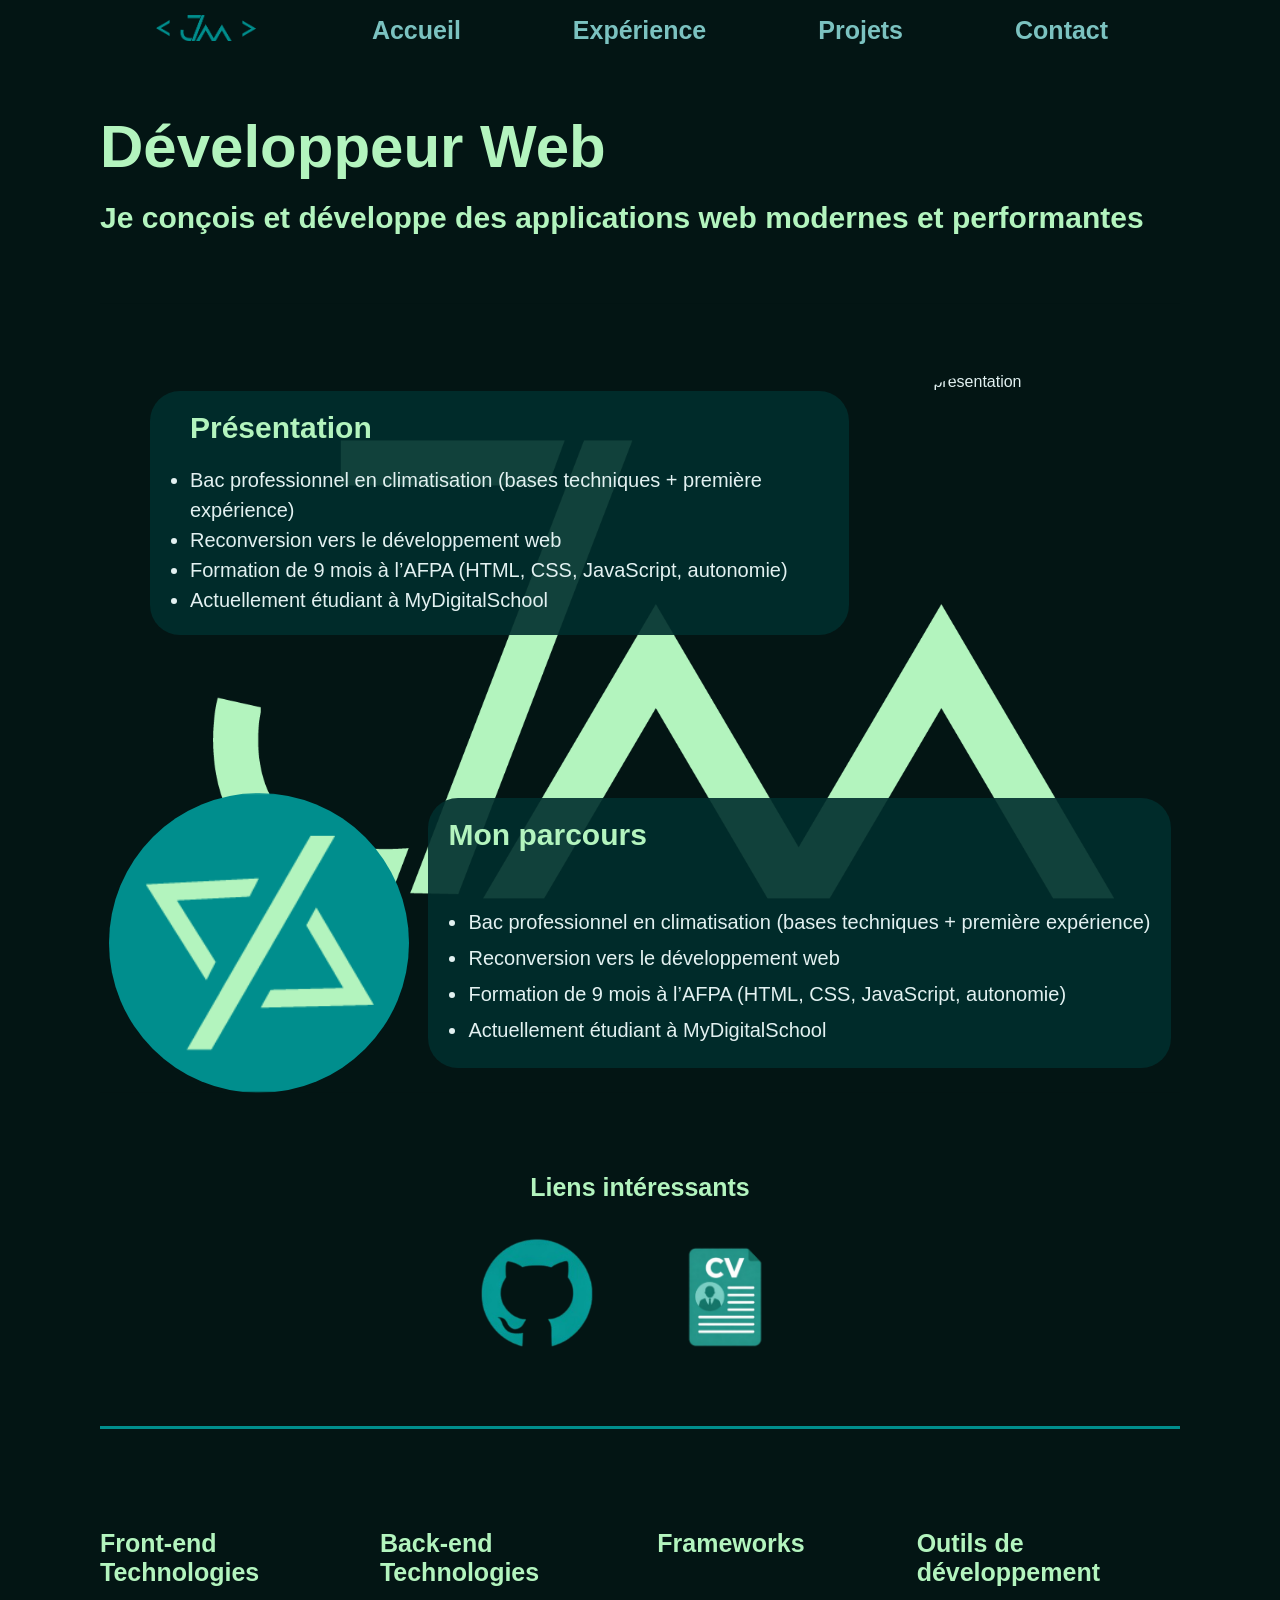
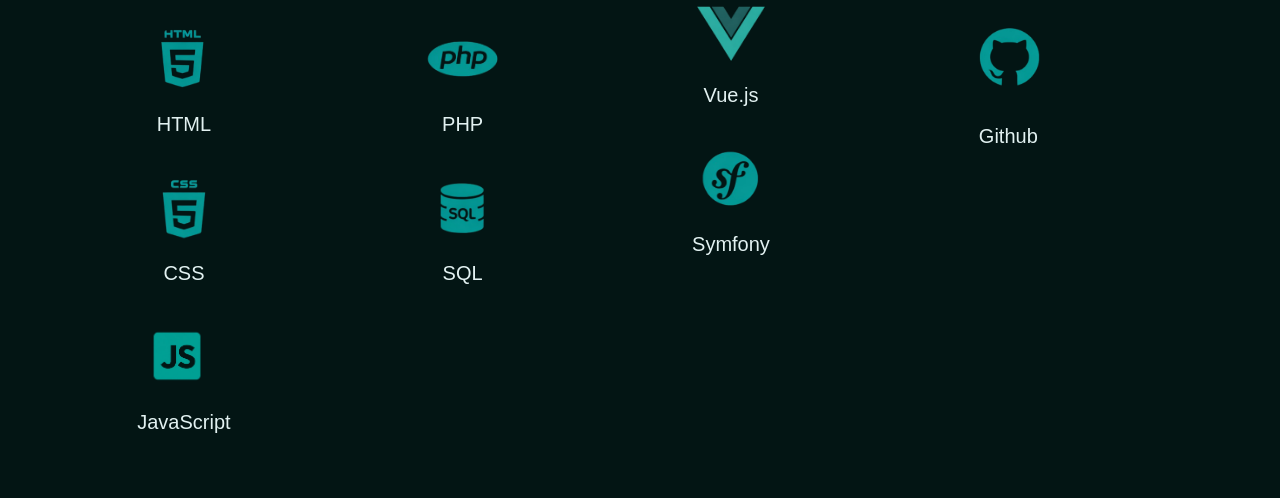
==== index.html @ b8b11f30 "Modal fonctionnel ajustement sur la page accueil 23/03/2026" ====
<!DOCTYPE html>
<html lang="fr">
<head>
    <meta charset="UTF-8">
    <meta name="viewport" content="width=device-width, initial-scale=1.0">
    <title>Portfolio</title>
    <link rel="stylesheet" href="asset/style.css">
    <link rel="icon" href="asset/img/Logo.png" type="image/x-icon">
</head>
<body>
    <nav class="navigation">
        <div class="barreNav">
            <ul class="conteneurNav">
                <li><img class="logoNav" src="asset/img/LogoBarNav.png" alt="Logo"></li>
                <li><a class="lienNav" href="index.html">Accueil</a></li>
                <li><a class="lienNav" href="experience.html">Expérience</a></li>
                <li><a class="lienNav" href="projets.html">Projets</a></li>
                <li><a class="lienNav" href="contact.html">Contact</a></li>
            </ul>
        </div>
    </nav>
    <section class="body">
        <banner class="banniere">
            <h1>Développeur Web</h1>
            <h2 class="sousTitre">Je conçois et développe des applications web modernes et performantes</h2>
        </banner>
        
        <div class="arrierePlan">
            <section class="presentation">
                <div class="conteneurPresentation">
                    <h2>Présentation</h2>
                    <ul>
                        <li>Bac professionnel en climatisation (bases techniques + première expérience)</li>
                        <li>Reconversion vers le développement web</li>
                        <li>Formation de 9 mois à l’AFPA (HTML, CSS, JavaScript, autonomie)</li>
                        <li>Actuellement étudiant à MyDigitalSchool</li>
                    </ul>
                </div>
                <img src="asset/img/photo.png" alt="Photo de présentation" class="imgPresentation">
            </section>

            <section class="parcours">
                <img src="asset/img/Symbole.png" alt="Symbole Jason" class="imgParcours">
                <div class="conteneurParcours">
                    <h2>Mon parcours</h2>
                    <ul>
                        <li>Bac professionnel en climatisation (bases techniques + première expérience)</li>
                        <li>Reconversion vers le développement web</li>
                        <li>Formation de 9 mois à l’AFPA (HTML, CSS, JavaScript, autonomie)</li>
                        <li>Actuellement étudiant à MyDigitalSchool</li>
                    </ul>
                </div>
            </section>
        </div>
        <section class="lienInterressant">
            <h3>Liens intéressants</h3>
                <div class="conteneurLien">
                    <a href="https://github.com/JasonM0712" target="_blank"><img class="logoLien" src="asset/img/github.png" alt="Logo GitHub"></a>
                    <a href="asset/img/CV.pdf" target="_blank"><img class="logoLien" src="asset/img/cv.png" alt="Logo CV"></a>
                </div>
            </div>

        </section>
        
        <section class="techno">
            <div class="articleTechno">
                <h3>Front-end Technologies</h3>
                <div class="containerTechno">
                    <img src="asset/img/html.png" alt="Logo HTML">
                    <p>HTML</p>
                </div>
                <div class="containerTechno">
                    <img src="asset/img/css.png" alt="Logo CSS">
                    <p>CSS</p>
                </div>
                <div class="containerTechno">
                    <img src="asset/img/js.png" alt="Logo JavaScript">
                    <p>JavaScript</p>
                </div>
            </div>
            <div class="articleTechno">
                <h3>Back-end Technologies</h3>
                <div class="containerTechno">
                    <img src="asset/img/php.png" alt="Logo PHP">
                    <p>PHP</p>
                </div>
                <div class="containerTechno">
                    <img src="asset/img/sql.png" alt="Logo SQL">
                    <p>SQL</p>
                </div>
            </div>
            <div class="articleTechno">
                <h3>Frameworks</h3>
                <div class="containerTechno">
                    <img src="asset/img/vue.png" alt="Logo Vue.js">
                    <p>Vue.js</p>
                </div>
                <div class="containerTechno">
                    <img src="asset/img/symfony.png" alt="Logo Symfony">
                    <p>Symfony</p>
                </div>
            </div>
            <div class="articleTechno">
                <h3>Outils de développement</h3>
                <div class="containerTechnoGithub">
                    <img src="asset/img/github.png" alt="Logo Git">
                    <p>Github</p>
                </div>
            </div>
        </section>

    </section>
    <script src="asset/script.js"></script>
</body>
</html>
---- asset/style.css ----
*,
*::after,
*::before {
    box-sizing: border-box;
    margin: 0;
    padding: 0;
}


.navigation {
    display: flex;
    justify-content: center;
    align-items: center;
    margin: 0;
    padding: 1rem 2rem;
    height: 60px;
    background: transparent;
    position: fixed;
    z-index: 1;
    width: 100%;
} 

.barreNav {
    margin: 0;
    width: 100%;
}

.logoNav {
    width: 100px;
    height: 80px;
    object-fit: contain;
    margin-right: 20px;
    border-radius: 60px;
}

.navigation.scrolled {
    background: #031514;
    box-shadow: 0 2px 4px rgba(0, 0, 0, 0.1);
    transition: background-color 0.3s ease, box-shadow 0.3s ease;
    border-bottom: 1px solid #008E8D;
}


.barreNav .lienNav {
    color : #7BC2C0;
    text-decoration: none;
    font-weight: bold;
    font-family: 'Trebuchet MS', 'Lucida Sans Unicode', 'Lucida Grande', 'Lucida Sans', Arial, sans-serif;
    font-size: 25px;
    padding: 0.5rem 1rem;
    transition: background-color 0.3s ease;
}

.conteneurNav {
    display: flex;
    justify-content: center;
    align-items: center;
    margin: 0;
    list-style: none;
    gap: 5rem;
}

.lienNav:hover {
  color: #008E8D;
}

.body {
    background-color: #031514;
    padding: 4rem 2rem;
    height: 100%;
    padding-left: 100px ;
    padding-right: 100px;
}

.banniere {
    font-family: 'Trebuchet MS', 'Lucida Sans Unicode', 'Lucida Grande', 'Lucida Sans', Arial, sans-serif;
    padding: 20px; ;
    gap: 1rem;
}

h1{
    font-size: 60px;
    margin-top: 30px;
    padding-bottom: 20px;
    color : #B3F4BE;
}

.sousTitre {
    font-size: 30px;
    color :#B3F4BE;
}

.arrierePlan {
    background-image: url('img/BackgroundImage.png');
    width: 100%;
    background-size: cover;
    background-position: center;
    background-repeat: no-repeat;
}

.presentation {
    display: flex;
    justify-content: space-around;
    align-items: center;
    margin-top: 50px;
    font-family: 'Trebuchet MS', 'Lucida Sans Unicode', 'Lucida Grande', 'Lucida Sans', Arial, sans-serif;
    color: #E2F1F1;
    width: 100%;
    padding: 50px;

}

.conteneurPresentation {
    padding: 20px;
    padding-left: 40px;
    background-color: rgba(0, 46, 45, 0.9);
    border-radius: 30px;
}

.presentation h2{
    font-size: 30px;
    color : #B3F4BE;
    margin-bottom: 20px;
}

.presentation li{
    font-size: 20px;
    line-height: 1.5;
}

.imgPresentation {
    width: 300px;
    height: 300px;
    object-fit: cover;
    border-radius: 50%;
    margin-top: 20px;
    justify-content: flex-end;

}
.about{
  max-width:700px;
}

.about p{
  line-height:1.6;
  margin-bottom:15px;
}

.about ul{
    line-height:1.8;
    padding-left:20px;
    font-family: 'Trebuchet MS', 'Lucida Sans Unicode', 'Lucida Grande', 'Lucida Sans', Arial, sans-serif;
}


.parcours {
    display: flex;
    justify-content: space-around;
    align-items: center;
    margin-top: 50px;
    font-family: 'Trebuchet MS', 'Lucida Sans Unicode', 'Lucida Grande', 'Lucida Sans', Arial, sans-serif;
    color: #B3F4BE;
    width: 100%;
}

.imgParcours {
    width: 300px;
    height: 300px;
    object-fit: cover;
    border-radius: 50%;
    margin-top: 20px;
}

.parcours h2 {
    font-size: 30px;
    color : #B3F4BE;
    margin-bottom: 20px;
}

.parcours ul {
    font-size: 20px;
    padding-left: 20px;
    line-height: 1.8;
    color: #E2F1F1;
}


.conteneurParcours {
    display: flex;
    flex-direction: column;
    justify-content: flex-end;
    gap: 2rem;
    padding: 20px;
    background-color: rgba(0, 46, 45, 0.9);
    border-radius: 30px;

}

.parcours p {
    font-size: 20px;
    line-height: 1.5;
    margin-top: 20px;
    margin-left: 20px;
    color: #E2F1F1;
}

.techno {
    display: flex;
    justify-content: center;
    align-items: flex-start;
    gap: 2rem;
    margin-top: 50px;
    padding-top: 50px;
    font-family: 'Trebuchet MS', 'Lucida Sans Unicode', 'Lucida Grande', 'Lucida Sans', Arial, sans-serif;
    border-top: 3px solid #008E8D;
}

.techno img {
    width: 80px;
    height: 80px;
    object-fit: contain;
}

.techno h3 {
    font-size: 25px;
    color : #B3F4BE;
}

.techno p {
    font-size: 20px;
    color: #E2F1F1;
    text-align: center;
    margin-top: 10px;
}

.containerTechno {
    display: block;

}

.containerTechnoGithub {
    display: flex;
    flex-direction: column;
    align-items: center;
    justify-content: center;
    gap: 1rem;
}

.articleTechno {
    display: flex;
    flex-direction: column;
    align-items: center;
    justify-content: center;
    gap: 2rem;
    margin-top: 50px;
    margin-right: 80px;
} 

.buttonPrimary {
    background-color: #008E8D;
    border: none;
    padding: 10px 20px;
    font-size: 16px;
    cursor: pointer;
    border-radius: 5px;
    transition: background-color 0.3s ease;
    margin-top: 20px;
}

.buttonSecondary {
    background-color:#E2F1F1;
    font-family: 'Trebuchet MS', 'Lucida Sans Unicode', 'Lucida Grande', 'Lucida Sans', Arial, sans-serif;
    font-weight: bold;
    color: #1B4A27;
    border: 2px solid #1B4A27;
    padding: 10px 20px;
    font-size: 16px;
    cursor: pointer;
    border-radius: 5px;
    transition: background-color 0.3s ease;
    margin-top: auto; 
}

.buttonLink {
    color : #E2F1F1;
    font-family: 'Trebuchet MS', 'Lucida Sans Unicode', 'Lucida Grande', 'Lucida Sans', Arial, sans-serif;
    font-weight: bold;
    text-decoration: none;
}

.buttonPrimary:hover {
    background-color: #00B3B2;
}

.lienInterressant {
    margin-top: 80px;
    display: flex;
    justify-content: center;
    flex-direction: column;
    align-items: center;
    gap: 20px;
}

.lienInterressant h3 {
    font-size: 25px;
    color : #B3F4BE;
    font-family: 'Trebuchet MS', 'Lucida Sans Unicode', 'Lucida Grande', 'Lucida Sans', Arial, sans-serif
}

.logoLien {
    width: 150px;
    height: 150px;
    object-fit: contain;
    margin-right: 20px;
}

.logoLien:hover {
    transform: scale(1.1);
    transition: transform 0.3s ease;
}

.conteneurLien {
    display: flex;
    flex-direction: row;
    gap: 20px;
}

.projetPresentation {
    display: flex;
    flex-direction: column;
    margin-top: 50px;
    font-family: 'Trebuchet MS', 'Lucida Sans Unicode', 'Lucida Grande', 'Lucida Sans', Arial, sans-serif;
    color: #B3F4BE;
    width: 100%;
}

.projetPresentation h2 {
    font-size: 30px;
    color : #B3F4BE;
    margin-bottom: 20px;
}

.projetPresentation p {
    font-size: 20px;
    line-height: 1.5;
    color: #E2F1F1;
    max-width: 800px;
}

.listeProjet {
    display: flex;
    justify-content: center;
    align-items: center;
    flex-wrap: wrap;
    gap: 80px;
    margin-top: 80px;
}

.card{
    display: flex;
    flex-direction: column;
    height: 510px;
    background-color: #008E8D;
    border: 1px solid ;
    border-radius: 10px;
    padding: 20px;
    width: 350px;
    text-align: center;
}

.card .contenuCard {
    flex : 1;
}

.card h4 {
    font-size: 25px;
    color : #B3F4BE;
    margin-bottom: 20px;
    font-family: 'Trebuchet MS', 'Lucida Sans Unicode', 'Lucida Grande', 'Lucida Sans', Arial, sans-serif;
    font-weight: bold;
}

.card p {
    font-size: 18px;
    color: #E2F1F1;
    margin-bottom: 20px;
    font-family: 'Trebuchet MS', 'Lucida Sans Unicode', 'Lucida Grande', 'Lucida Sans', Arial, sans-serif;
}

.card:hover {
    transform: scale(1.05);
    transition: transform 0.3s ease;
    box-shadow: 0 4px 8px rgba(0, 0, 0, 0.2);
}

.imgCard {
    width: 100%;
    height: 150px;
    object-fit: cover;
    border-radius: 10px;
    margin-bottom: 20px;
}

.modal-content {
    display: block;
    width: 90%;
    padding: 30px;
    height: 550px;
}

.modal-content h2 {
    font-size: 25px;
}

.modal-content p {
    font-size: 18px;
}

.modal {
    display: none;
    position: fixed;
    z-index: 3;
    left: 0;
    top: 0;
    width: 100%;
    height: 100%;
    background-color: rgba(0, 0, 0, 0.6);
}

.modal-content {
    display: flex;
    flex-direction: column;
    align-items: center;
    background-color: #00B3B2;
    width: 80%;
    max-width: 500px;
    height: 600px;
    margin: 10% auto;
    padding: 60px;
    border-radius: 10px;
    position: relative;
}

.modal-content h2 {
    font-family: 'Trebuchet MS', 'Lucida Sans Unicode', 'Lucida Grande', 'Lucida Sans', Arial, sans-serif;
    color: #B3F4BE;
    text-align: left;
    padding-bottom: 20px;
}

.modal-content p {
    font-family: 'Trebuchet MS', 'Lucida Sans Unicode', 'Lucida Grande', 'Lucida Sans', Arial, sans-serif;
    color: #E2F1F1;
    text-align: left;
    padding-top: 20px;
    padding-bottom: 10px;
}

.modal-content ul {
    font-family: 'Trebuchet MS', 'Lucida Sans Unicode', 'Lucida Grande', 'Lucida Sans', Arial, sans-serif;
    color: #E2F1F1;
    text-align: left;
    padding-top: 10px;
}

.modal-container-techno {
    display: flex;
    flex-wrap: wrap;
    gap: 10px;
    margin-top: 20px;
    margin-bottom: 20px;
}

.modal-Techno  {
    width: 40px;
    height: 40px;
    object-fit: contain;
}

.close {
    display: flex;
    align-self: flex-end;
    justify-content: flex-end;
    margin-top: auto;
    font-size: 25px;
    cursor: pointer;
    position: absolute;
    top: 15px;
    right: 20px;
}

.buttonSecondary a {
    color: #1B4A27;
    text-decoration: none;
}
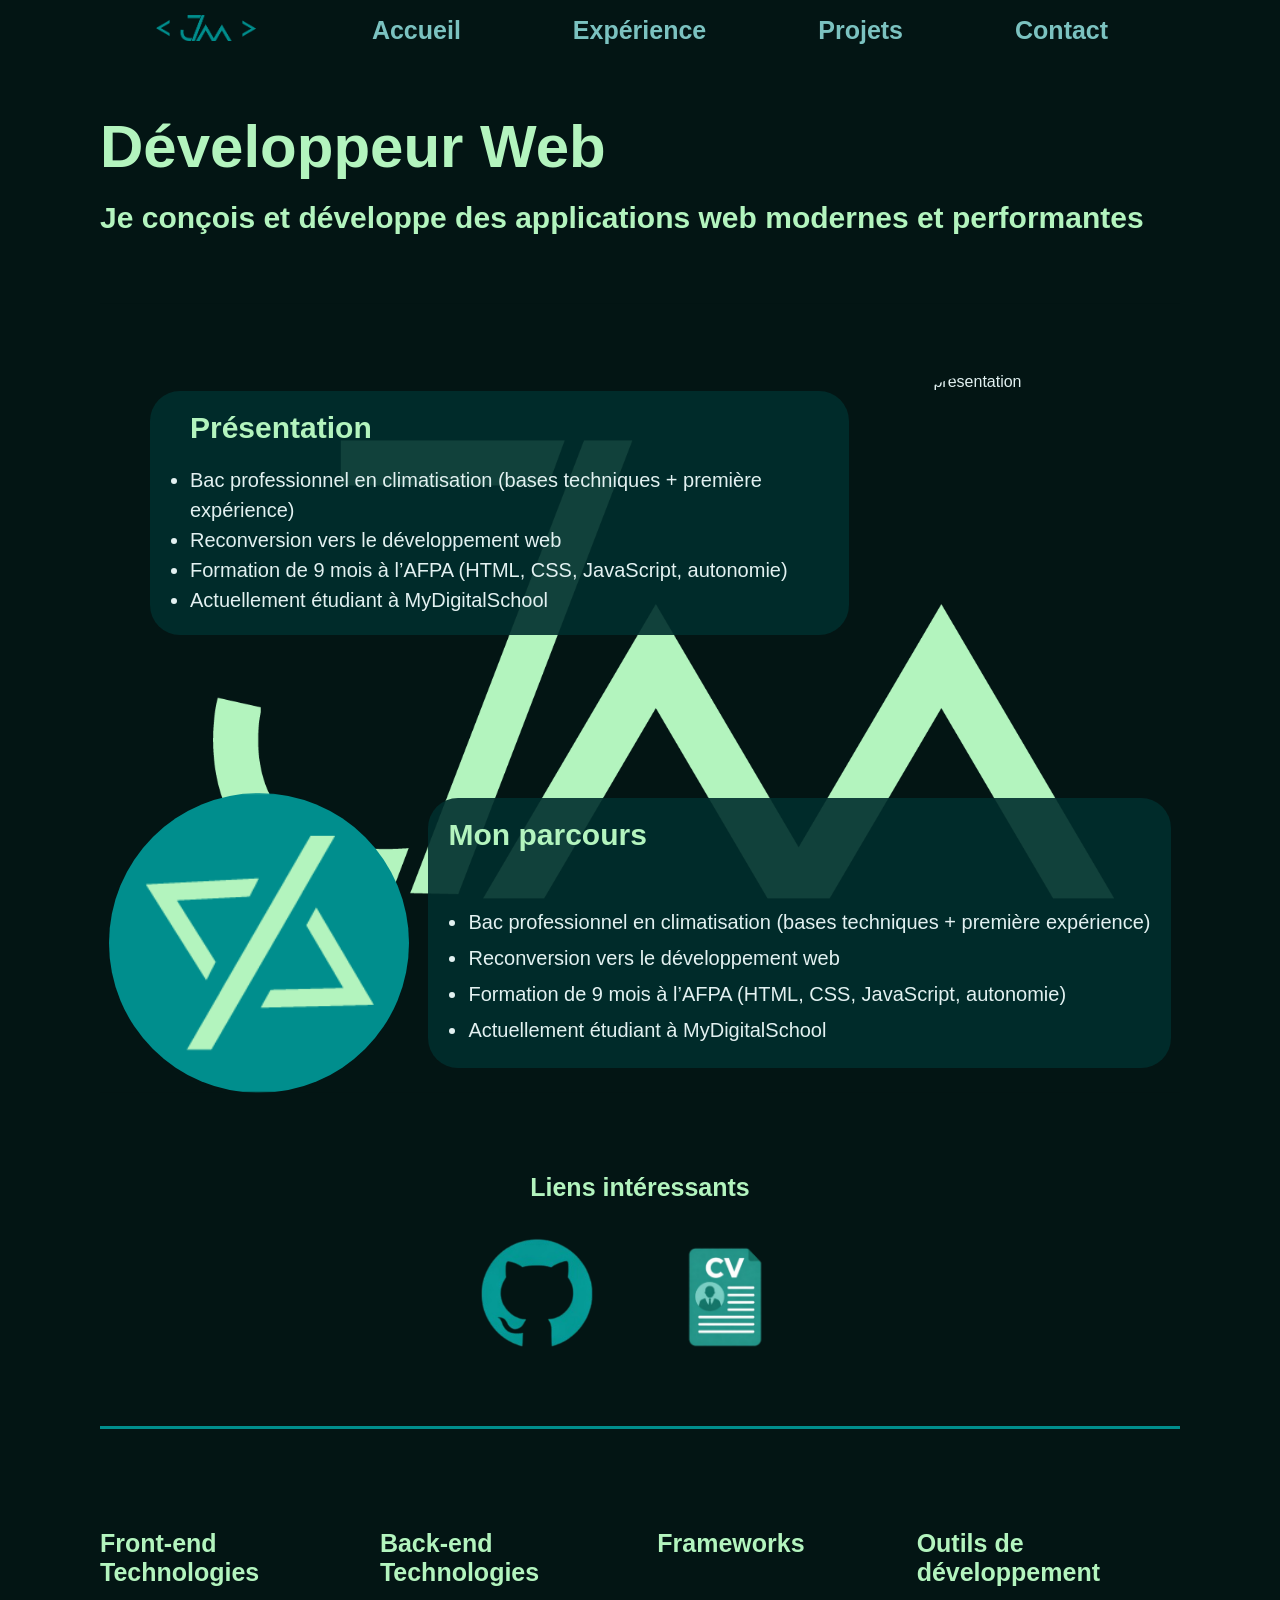
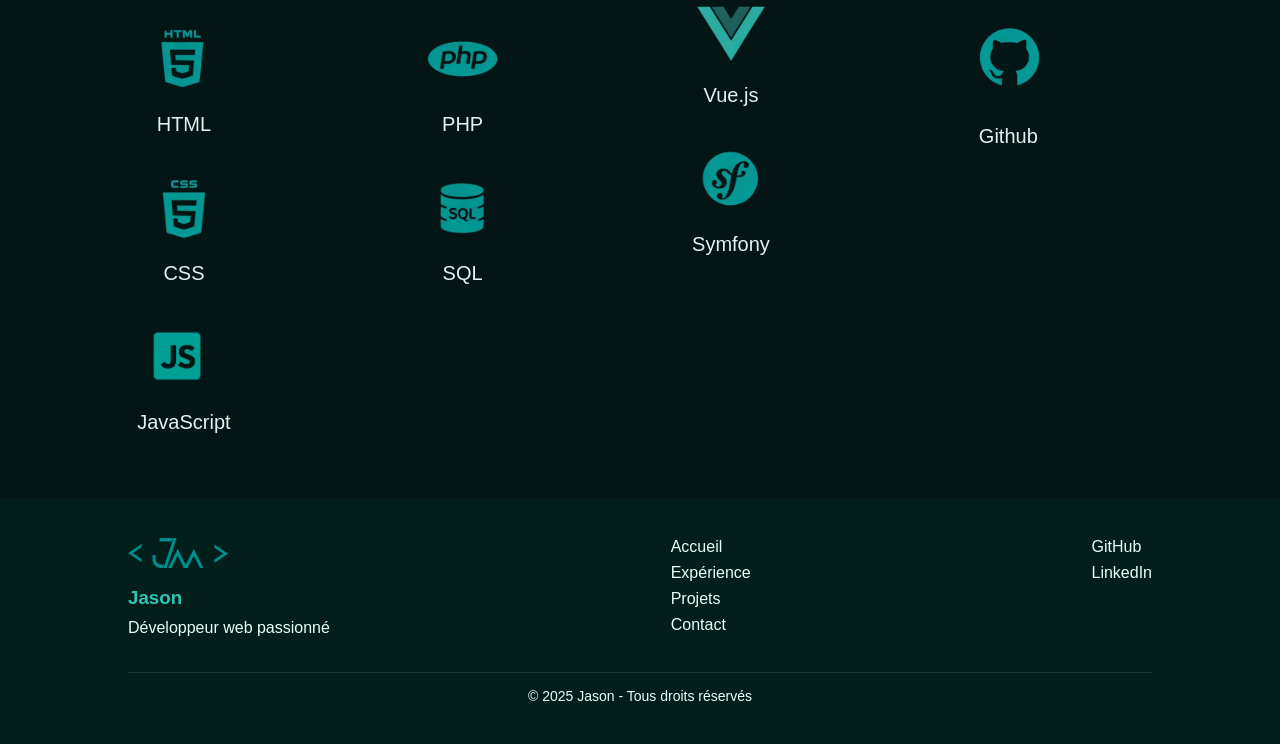
==== commit 12ea7002: "Responsif" ====
--- a/index.html
+++ b/index.html
@@ -19,6 +19,23 @@
             </ul>
         </div>
     </nav>
+    <!-- responsif navbar -->
+    <nav>
+        <ul class="navBarreMobile">
+            <a href="indexAccueil.html">
+                <img class="navImgMobile" src="asset/img/Logo.png" alt="logo ">
+            </a>
+            <div class="menuBurger">
+                <img class="burger" src="asset/img/menuburger.png" alt="menu Burger">
+            </div>
+            <div class="navButtonMobile closeBurger">
+                <li><a href="index.html" class="navHrefMobile">Accueil</a></li>
+                <li><a href="experience.html" class="navHrefMobile">Expérience</a></li>
+                <li><a href="projets.html" class="navHrefMobile">Projets</a></li>
+                <li><a href="contact.html" class="navHrefMobile">Contact</a></li>
+            </div>
+        </ul>
+    </nav>
     <section class="body">
         <banner class="banniere">
             <h1>Développeur Web</h1>
@@ -27,6 +44,7 @@
         
         <div class="arrierePlan">
             <section class="presentation">
+                <img src="asset/img/photo.png" alt="Photo de présentation" class="imgPresentationMobile">
                 <div class="conteneurPresentation">
                     <h2>Présentation</h2>
                     <ul>
@@ -110,6 +128,35 @@
         </section>
 
     </section>
+ <footer class="footer">
+
+        <div class="footer-container">
+
+            <div class="footer-left">
+            <img class="logoFooter" src="asset/img/LogoBarNav.png" alt="Logo"></a>
+            <h3>Jason</h3>
+            <p>Développeur web passionné</p>
+            </div>
+
+            <div class="footer-center">
+            <a href="#">Accueil</a>
+            <a href="#">Expérience</a>
+            <a href="#">Projets</a>
+            <a href="#">Contact</a>
+            </div>
+
+            <div class="footer-right">
+            <a href="#">GitHub</a>
+            <a href="#">LinkedIn</a>
+            </div>
+
+        </div>
+
+        <div class="footer-bottom">
+            <p>© 2025 Jason - Tous droits réservés</p>
+        </div>
+
+    </footer>
     <script src="asset/script.js"></script>
 </body>
 </html>
--- a/asset/style.css
+++ b/asset/style.css
@@ -18,7 +18,7 @@
     position: fixed;
     z-index: 1;
     width: 100%;
-} 
+}
 
 .barreNav {
     margin: 0;
@@ -42,7 +42,7 @@
 
 
 .barreNav .lienNav {
-    color : #7BC2C0;
+    color: #7BC2C0;
     text-decoration: none;
     font-weight: bold;
     font-family: 'Trebuchet MS', 'Lucida Sans Unicode', 'Lucida Grande', 'Lucida Sans', Arial, sans-serif;
@@ -61,33 +61,34 @@
 }
 
 .lienNav:hover {
-  color: #008E8D;
+    color: #008E8D;
 }
 
 .body {
     background-color: #031514;
     padding: 4rem 2rem;
     height: 100%;
-    padding-left: 100px ;
+    padding-left: 100px;
     padding-right: 100px;
 }
 
 .banniere {
     font-family: 'Trebuchet MS', 'Lucida Sans Unicode', 'Lucida Grande', 'Lucida Sans', Arial, sans-serif;
-    padding: 20px; ;
+    padding: 20px;
+    ;
     gap: 1rem;
 }
 
-h1{
+h1 {
     font-size: 60px;
     margin-top: 30px;
     padding-bottom: 20px;
-    color : #B3F4BE;
+    color: #B3F4BE;
 }
 
 .sousTitre {
     font-size: 30px;
-    color :#B3F4BE;
+    color: #B3F4BE;
 }
 
 .arrierePlan {
@@ -117,13 +118,13 @@
     border-radius: 30px;
 }
 
-.presentation h2{
+.presentation h2 {
     font-size: 30px;
-    color : #B3F4BE;
+    color: #B3F4BE;
     margin-bottom: 20px;
 }
 
-.presentation li{
+.presentation li {
     font-size: 20px;
     line-height: 1.5;
 }
@@ -137,18 +138,19 @@
     justify-content: flex-end;
 
 }
-.about{
-  max-width:700px;
-}
-
-.about p{
-  line-height:1.6;
-  margin-bottom:15px;
-}
-
-.about ul{
-    line-height:1.8;
-    padding-left:20px;
+
+.about {
+    max-width: 700px;
+}
+
+.about p {
+    line-height: 1.6;
+    margin-bottom: 15px;
+}
+
+.about ul {
+    line-height: 1.8;
+    padding-left: 20px;
     font-family: 'Trebuchet MS', 'Lucida Sans Unicode', 'Lucida Grande', 'Lucida Sans', Arial, sans-serif;
 }
 
@@ -173,7 +175,7 @@
 
 .parcours h2 {
     font-size: 30px;
-    color : #B3F4BE;
+    color: #B3F4BE;
     margin-bottom: 20px;
 }
 
@@ -223,7 +225,7 @@
 
 .techno h3 {
     font-size: 25px;
-    color : #B3F4BE;
+    color: #B3F4BE;
 }
 
 .techno p {
@@ -254,7 +256,7 @@
     gap: 2rem;
     margin-top: 50px;
     margin-right: 80px;
-} 
+}
 
 .buttonPrimary {
     background-color: #008E8D;
@@ -268,7 +270,7 @@
 }
 
 .buttonSecondary {
-    background-color:#E2F1F1;
+    background-color: #E2F1F1;
     font-family: 'Trebuchet MS', 'Lucida Sans Unicode', 'Lucida Grande', 'Lucida Sans', Arial, sans-serif;
     font-weight: bold;
     color: #1B4A27;
@@ -278,11 +280,11 @@
     cursor: pointer;
     border-radius: 5px;
     transition: background-color 0.3s ease;
-    margin-top: auto; 
+    margin-top: auto;
 }
 
 .buttonLink {
-    color : #E2F1F1;
+    color: #E2F1F1;
     font-family: 'Trebuchet MS', 'Lucida Sans Unicode', 'Lucida Grande', 'Lucida Sans', Arial, sans-serif;
     font-weight: bold;
     text-decoration: none;
@@ -303,7 +305,7 @@
 
 .lienInterressant h3 {
     font-size: 25px;
-    color : #B3F4BE;
+    color: #B3F4BE;
     font-family: 'Trebuchet MS', 'Lucida Sans Unicode', 'Lucida Grande', 'Lucida Sans', Arial, sans-serif
 }
 
@@ -327,16 +329,24 @@
 
 .projetPresentation {
     display: flex;
-    flex-direction: column;
+    justify-content: space-around;
+    align-items: center;
     margin-top: 50px;
     font-family: 'Trebuchet MS', 'Lucida Sans Unicode', 'Lucida Grande', 'Lucida Sans', Arial, sans-serif;
     color: #B3F4BE;
     width: 100%;
+}
+
+.imgTitleProjet {
+    width: 300px;
+    height: 100px;
+    margin-top: 20px;
+    align-self: center;
 }
 
 .projetPresentation h2 {
     font-size: 30px;
-    color : #B3F4BE;
+    color: #B3F4BE;
     margin-bottom: 20px;
 }
 
@@ -356,12 +366,12 @@
     margin-top: 80px;
 }
 
-.card{
+.card {
     display: flex;
     flex-direction: column;
     height: 510px;
     background-color: #008E8D;
-    border: 1px solid ;
+    border: 1px solid;
     border-radius: 10px;
     padding: 20px;
     width: 350px;
@@ -369,12 +379,12 @@
 }
 
 .card .contenuCard {
-    flex : 1;
+    flex: 1;
 }
 
 .card h4 {
     font-size: 25px;
-    color : #B3F4BE;
+    color: #B3F4BE;
     margin-bottom: 20px;
     font-family: 'Trebuchet MS', 'Lucida Sans Unicode', 'Lucida Grande', 'Lucida Sans', Arial, sans-serif;
     font-weight: bold;
@@ -471,7 +481,7 @@
     margin-bottom: 20px;
 }
 
-.modal-Techno  {
+.modal-Techno {
     width: 40px;
     height: 40px;
     object-fit: contain;
@@ -495,3 +505,452 @@
 }
 
 
+.timeline{
+    position: relative;
+    margin: 100px auto;
+    padding-left: 80px;
+    max-width: 800px;
+}
+
+/* ligne */
+.timeline::before{
+    content:"";
+    position:absolute;
+    left:20px;
+    top:0;
+    width:2px;
+    top: 20px;
+    height: calc(100% - 20px);
+    background:#2ec4b6;
+}
+
+/* item */
+.item{
+    position: relative;
+    margin-bottom: 60px;
+}
+
+/* cercle */
+.circle{
+    position: absolute;
+
+    left: -66.5px; /* 🔥 LA CLÉ */
+    top: 20px;
+
+    width:16px;
+    height:16px;
+
+    background:#2ec4b6;
+    border-radius:50%;
+
+    box-shadow:0 0 8px #2ec4b6, 0 0 20px rgba(46,196,182,0.5);
+}
+
+.item {
+    position: relative;
+    margin-bottom: 60px;
+}
+/* contenu */
+.content {
+    background: #021f1c;
+    padding: 20px;
+    border-radius: 10px;
+    box-shadow: 0 5px 20px rgba(0, 0, 0, 0.3);
+}
+
+.content h3 {
+    font-family: 'Trebuchet MS', 'Lucida Sans Unicode', 'Lucida Grande', 'Lucida Sans', Arial, sans-serif;
+    color: #9fe3b5;
+    margin-bottom: 5px;
+}
+
+.content span {
+    font-family: 'Trebuchet MS', 'Lucida Sans Unicode', 'Lucida Grande', 'Lucida Sans', Arial, sans-serif;
+    font-size: 20px;
+    color: #2ec4b6;
+}
+
+.content p {
+    font-family: 'Trebuchet MS', 'Lucida Sans Unicode', 'Lucida Grande', 'Lucida Sans', Arial, sans-serif;
+    margin-top: 10px;
+    color: #e6fffa;
+}
+
+/* présentation */
+.experiencePresentation {
+    font-family: 'Trebuchet MS', 'Lucida Sans Unicode', 'Lucida Grande', 'Lucida Sans', Arial, sans-serif;
+    font-size: 18px;
+    color: #E2F1F1;
+    margin-bottom: 50px;
+}
+
+.contactPresentation {
+    display: flex;
+    justify-content: space-between;
+    font-family: 'Trebuchet MS', Arial;
+    font-size: 18px;
+    color: #E2F1F1;
+    margin-bottom: 50px;
+}
+
+.contactPresentation img {
+    width: 300px;
+    height: 300px;
+    object-fit: cover;
+    border-radius: 50%;
+    margin-top: 20px;
+}
+
+
+.contactForm {
+    display: flex;
+    justify-content: center;
+    align-items: center;
+    flex-direction: column;
+    gap: 20px;
+    margin-top: 50px;   
+  
+}
+
+.contactForm label {
+    font-family: 'Trebuchet MS', 'Lucida Sans Unicode', 'Lucida Grande', 'Lucida Sans', Arial, sans-serif;
+    color: #E2F1F1;
+}
+
+.contactForm input,
+.contactForm textarea {
+    padding: 10px;
+    border: none;
+    border-radius: 5px;
+    background-color: #E2F1F1;
+    color: #021f1c;
+    font-family: 'Trebuchet MS', Arial;
+}
+
+.contactForm input{
+    width: 300px;
+}
+
+.contactForm textarea {
+    resize: vertical;
+    min-height: 100px;
+    width: 100%;
+}
+
+.contactForm button {
+    background-color: #008E8D;
+    color: #E2F1F1;
+    border: none;
+    padding: 10px 20px;
+    font-size: 16px;
+    margin-top: 15px;
+    width: 150px;
+    cursor: pointer;
+    border-radius: 5px;
+    transition: background-color 0.3s ease;
+}
+
+.conteneurForm {
+    display: flex;
+    justify-content: space-around;
+    align-items: center;
+    margin-bottom : 50px;
+        gap : 15px;
+}
+
+
+
+.containerForm {
+    display: flex;
+    flex-direction: column;
+    gap: 20px;
+}
+
+.contactForm button:hover {
+    background-color: #00B3B2;
+}
+
+.formEmail{
+    display: flex;
+    flex-direction: column;
+    gap: 10px;
+}
+
+.formEmail label {
+    font-family: 'Trebuchet MS', 'Lucida Sans Unicode', 'Lucida Grande', 'Lucida Sans', Arial, sans-serif;
+    color: #E2F1F1;
+}
+
+.formEmail input{
+    width: 100%;
+    margin-bottom: 30px;
+}
+
+.footer{
+  background:#021f1c;
+  color:#e6fffa;
+  padding:40px 10%;
+  font-family: 'Trebuchet MS', 'Lucida Sans Unicode', 'Lucida Grande', 'Lucida Sans', Arial, sans-serif;
+}
+
+.footer-container{
+  display:flex;
+  justify-content:space-between;
+  align-items:flex-start;
+  flex-wrap:wrap;
+}
+
+.footer-left h3{
+  color:#2ec4b6;
+  margin-bottom:10px;
+}
+
+.footer-left img{
+  width:100px;
+  height:30px;
+
+  margin-bottom:15px;
+}
+
+.footer-center a,
+.footer-right a{
+  display:block;
+  color:#e6fffa;
+  text-decoration:none;
+  margin-bottom:8px;
+  transition:0.3s;
+}
+
+.footer-center a:hover,
+.footer-right a:hover{
+  color:#2ec4b6;
+}
+
+.footer-bottom{
+  text-align:center;
+  margin-top:30px;
+  border-top:1px solid rgba(255,255,255,0.1);
+  padding-top:15px;
+  font-size:14px;
+}
+
+.imgPresentationMobile {
+    display: none;
+}
+
+.navBarreMobile {
+    display: none;
+    position: fixed;
+    top: 0;
+    height: 60px;
+    justify-content: space-between;
+    align-items: center;
+    background-color: #031514;
+    width: 100%;
+    z-index: 1;
+}
+
+.navBarreMobile ul {
+    list-style: none;
+}
+
+.navButtonMobile li {
+    color: ;
+    list-style: none;
+    text-decoration: none;
+    margin-top: 30px;
+    font-size: 24px;
+}
+
+.navImgMobile {
+    height: 50px;
+    width: 80px;
+}
+
+@media (max-width:700px) {    .timeline {
+        padding-left: 30px;
+    }
+
+    .line {
+        left: 10px;
+    }
+
+    .circle {
+        left: 2px;
+    }
+}
+
+@media (max-width: 700px) {
+    .barreNav{
+        display: none;
+    }
+
+    .navBarreMobile {
+        display: flex;
+    }
+
+    .arrierePlan {
+        background-image: none;
+    }
+
+    .presentation {
+        flex-direction: column;
+        text-align: center;
+    } 
+
+    .imgPresentation {
+        display: none;
+    } 
+
+    .imgPresentationMobile {
+        display: block;
+        width: 200px;
+        height: 200px;
+        object-fit: cover;
+        border-radius: 50%;
+        margin-bottom: 20px;
+    } 
+
+    .parcours {
+        flex-direction: column;
+        text-align: center;
+    } 
+
+    .conteneurParcours {
+        margin-top: 20px;
+        width: 300px;
+    } 
+
+    .imgParcours{
+        display: block;
+        width: 200px;
+        height: 200px;
+        object-fit: cover;
+        border-radius: 50%;
+        margin-bottom: 20px;
+    }
+
+    .techno {
+        flex-direction: column;
+        text-align: center;
+        justify-content: center;
+        align-items: center;
+    } 
+
+    .articleTechno {
+        margin-right: 0;
+    } 
+
+    .footer {
+        text-align: center;
+    } 
+
+    .footer-container {
+        flex-direction: column;
+        justify-content: center;
+        align-items: center;
+        gap: 20px;
+    } 
+
+    .footer-left {
+        order: 2;
+    } 
+
+    .footer-center {
+        order: 3;
+    }
+    .footer-right {
+        order: 4;
+    } 
+
+    .projetPresentation {
+        flex-direction: column;
+        text-align: center;
+    }
+
+    .projetPresentation img{
+        margin-top: 30px;
+        margin-bottom: 20px;
+    }
+
+    .modal-content {
+        width: 90%;
+        height: auto;
+    }
+
+    .modal-container-techno {
+        justify-content: center;
+    } 
+
+    .contactPresentation {
+        flex-direction: column;
+        text-align: center;
+        justify-content: center;
+        align-items: center;
+    }
+
+    .contactPresentation img {
+        margin-top: 30px;
+        margin-bottom: 20px;
+    }
+
+    .contactForm {
+        width: 100%;
+    }
+
+    .conteneurForm {
+        width: 100%;
+        flex-direction: column;
+        justify-content: center;
+        align-items: center;
+    }
+
+    .navigation {
+        padding: 1rem;
+    }
+
+    .conteneurNav {
+        gap: 1rem;
+    } 
+
+
+    .lienNav {
+        font-size: 18px;
+        padding: 0.5rem;
+    }
+
+    .body {
+        padding: 2rem;
+        padding-left: 20px;
+        padding-right: 20px;
+    }
+
+    .formEmail {
+        width: 100%;
+        display: flex;
+        flex-direction: column;
+        align-items: center;
+    }
+
+    .formEmail input {
+        width: 300px;
+    }
+
+    .formEmail textarea {
+        width: 300px;
+    }
+
+}
+
+.item {
+    opacity: 0;
+    transform: translateY(20px);
+    animation: fadeIn 0.6s forwards;
+}
+
+@keyframes fadeIn {
+    to {
+        opacity: 1;
+        transform: translateY(0);
+    }
+}
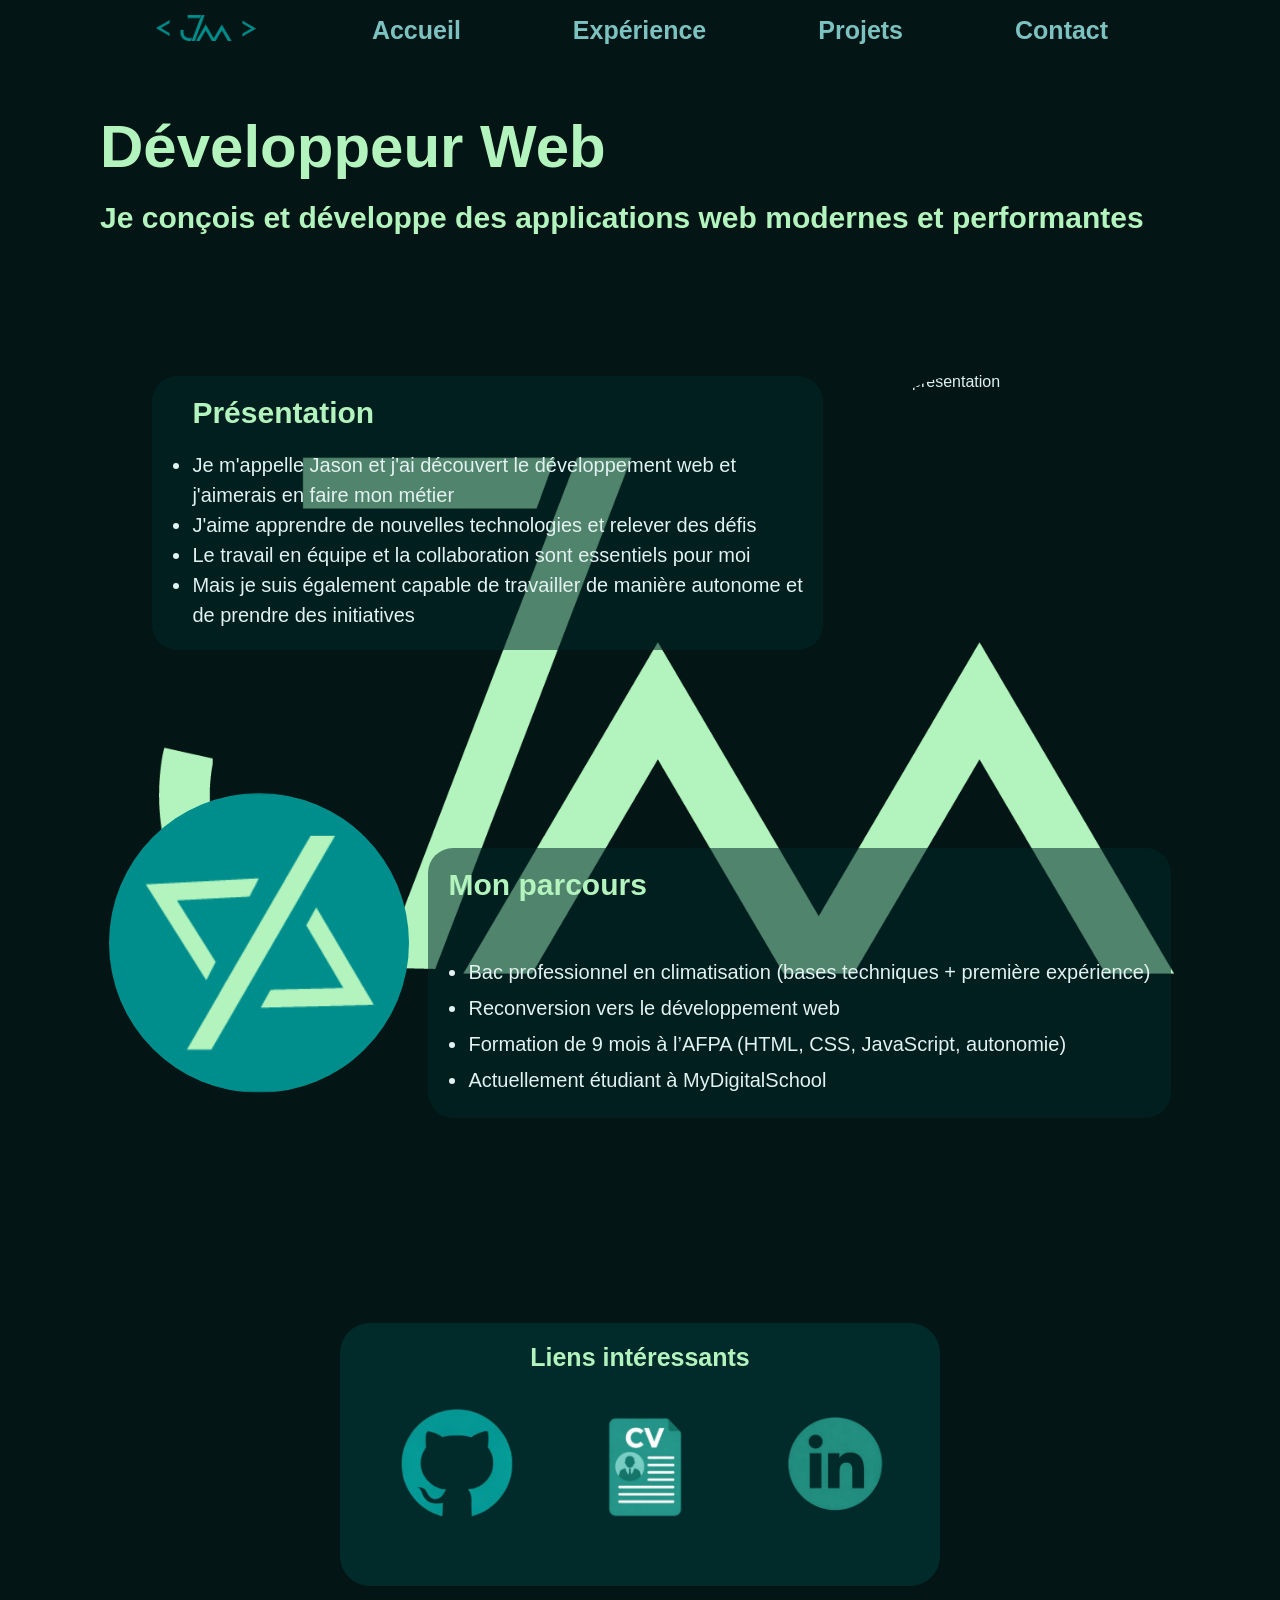
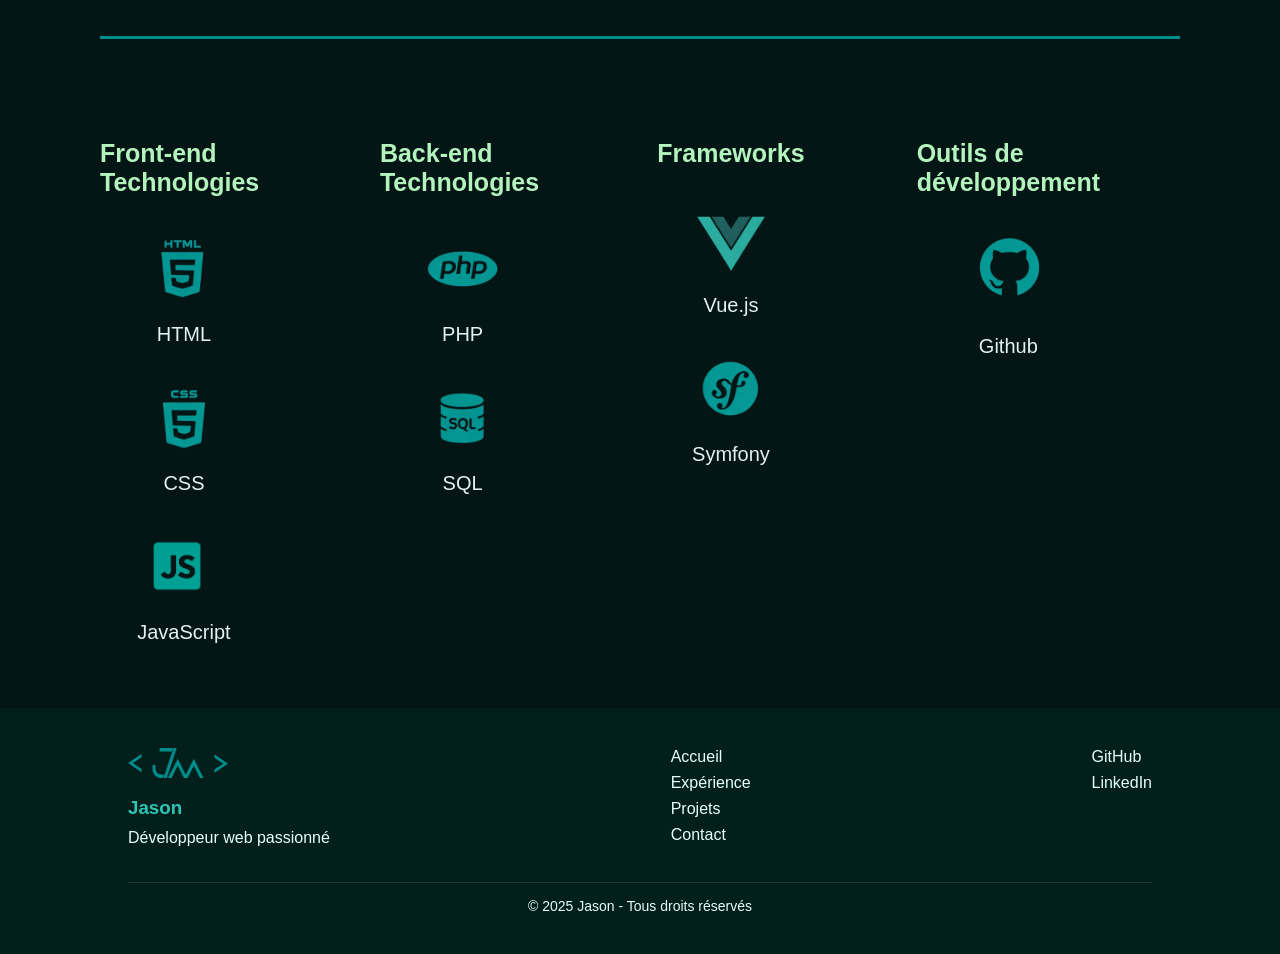
==== commit 51462e4b: "V2" ====
--- a/index.html
+++ b/index.html
@@ -22,11 +22,11 @@
     <!-- responsif navbar -->
     <nav>
         <ul class="navBarreMobile">
-            <a href="indexAccueil.html">
+            <a href="index.html">
                 <img class="navImgMobile" src="asset/img/Logo.png" alt="logo ">
             </a>
             <div class="menuBurger">
-                <img class="burger" src="asset/img/menuburger.png" alt="menu Burger">
+                <img class="burger" src="asset/img/MenuBurger.png" alt="menu Burger">
             </div>
             <div class="navButtonMobile closeBurger">
                 <li><a href="index.html" class="navHrefMobile">Accueil</a></li>
@@ -48,10 +48,10 @@
                 <div class="conteneurPresentation">
                     <h2>Présentation</h2>
                     <ul>
-                        <li>Bac professionnel en climatisation (bases techniques + première expérience)</li>
-                        <li>Reconversion vers le développement web</li>
-                        <li>Formation de 9 mois à l’AFPA (HTML, CSS, JavaScript, autonomie)</li>
-                        <li>Actuellement étudiant à MyDigitalSchool</li>
+                        <li>Je m'appelle Jason et j'ai découvert le développement web et <br>j'aimerais en faire mon métier</li>
+                        <li>J'aime apprendre de nouvelles technologies et relever des défis</li>
+                        <li>Le travail en équipe et la collaboration sont essentiels pour moi</li>
+                        <li>Mais je suis également capable de travailler de manière autonome et <br> de prendre des initiatives</li>
                     </ul>
                 </div>
                 <img src="asset/img/photo.png" alt="Photo de présentation" class="imgPresentation">
@@ -71,13 +71,14 @@
             </section>
         </div>
         <section class="lienInterressant">
+            <div class="lienCardInterressant">
             <h3>Liens intéressants</h3>
                 <div class="conteneurLien">
                     <a href="https://github.com/JasonM0712" target="_blank"><img class="logoLien" src="asset/img/github.png" alt="Logo GitHub"></a>
                     <a href="asset/img/CV.pdf" target="_blank"><img class="logoLien" src="asset/img/cv.png" alt="Logo CV"></a>
+                    <a href="https://www.linkedin.com/in/jason-m-0712/" target="_blank"><img class="logoLien" src="asset/img/linkedin.png" alt="Logo LinkedIn"></a>
                 </div>
             </div>
-
         </section>
         
         <section class="techno">
@@ -133,21 +134,21 @@
         <div class="footer-container">
 
             <div class="footer-left">
-            <img class="logoFooter" src="asset/img/LogoBarNav.png" alt="Logo"></a>
-            <h3>Jason</h3>
-            <p>Développeur web passionné</p>
+                <img class="logoFooter" src="asset/img/LogoBarNav.png" alt="Logo"></a>
+                <h3>Jason</h3>
+                <p>Développeur web passionné</p>
             </div>
 
             <div class="footer-center">
-            <a href="#">Accueil</a>
-            <a href="#">Expérience</a>
-            <a href="#">Projets</a>
-            <a href="#">Contact</a>
+                <a href="index.html">Accueil</a>
+                <a href="experience.html">Expérience</a>
+                <a href="projets.html">Projets</a>
+                <a href="contact.html">Contact</a>
             </div>
 
             <div class="footer-right">
-            <a href="#">GitHub</a>
-            <a href="#">LinkedIn</a>
+                <a href="https://github.com/JasonM0712" target="_blank">GitHub</a>
+                <a href="https://www.linkedin.com/in/jason-m-0712/" target="_blank">LinkedIn</a>
             </div>
 
         </div>
--- a/asset/style.css
+++ b/asset/style.css
@@ -108,20 +108,37 @@
     color: #E2F1F1;
     width: 100%;
     padding: 50px;
-
+    position: relative;
+    overflow: hidden;
+    opacity: 0;
+    transform: translateY(40px);
+    animation: fadeUp 1s ease forwards;
 }
 
 .conteneurPresentation {
     padding: 20px;
     padding-left: 40px;
-    background-color: rgba(0, 46, 45, 0.9);
     border-radius: 30px;
-}
+    background: rgba(0, 40, 40, 0.55);
+    border-radius: 25px;
+    transition: transform 0.5s ease, box-shadow 0.5s ease, background 0.5s ease;
+}
+
+.conteneurPresentation:hover,
+.conteneurParcours:hover {
+    transform: translateY(-8px) scale(1.02);
+    box-shadow: 0 20px 40px rgba(0, 255, 170, 0.15);
+    background: rgba(0, 60, 60, 0.7);
+}
+
 
 .presentation h2 {
     font-size: 30px;
     color: #B3F4BE;
     margin-bottom: 20px;
+    position: relative;
+    display: inline-block;
+    transition: color 0.4s ease;
 }
 
 .presentation li {
@@ -136,7 +153,7 @@
     border-radius: 50%;
     margin-top: 20px;
     justify-content: flex-end;
-
+    transition: transform 0.6s ease, filter 0.6s ease, box-shadow 0.6s ease;
 }
 
 .about {
@@ -163,6 +180,12 @@
     font-family: 'Trebuchet MS', 'Lucida Sans Unicode', 'Lucida Grande', 'Lucida Sans', Arial, sans-serif;
     color: #B3F4BE;
     width: 100%;
+    margin-bottom: 100px;
+    position: relative;
+    overflow: hidden;
+    opacity: 0;
+    transform: translateY(40px);
+    animation: fadeUp 1s ease forwards;
 }
 
 .imgParcours {
@@ -171,9 +194,14 @@
     object-fit: cover;
     border-radius: 50%;
     margin-top: 20px;
+    margin-bottom: 100px;
+    transition: transform 0.6s ease, filter 0.6s ease, box-shadow 0.6s ease;
 }
 
 .parcours h2 {
+    position: relative;
+    display: inline-block;
+    transition: color 0.4s ease;
     font-size: 30px;
     color: #B3F4BE;
     margin-bottom: 20px;
@@ -195,6 +223,9 @@
     padding: 20px;
     background-color: rgba(0, 46, 45, 0.9);
     border-radius: 30px;
+    background: rgba(0, 40, 40, 0.55);
+    border-radius: 25px;
+    transition: transform 0.5s ease, box-shadow 0.5s ease, background 0.5s ease;
 
 }
 
@@ -296,12 +327,23 @@
 
 .lienInterressant {
     margin-top: 80px;
+    border-radius: 30px;
     display: flex;
     justify-content: center;
     flex-direction: column;
     align-items: center;
     gap: 20px;
-}
+    padding-top: 30px;
+}
+
+.lienCardInterressant{
+    text-align: center;
+    width: 600px;
+    background-color: rgba(0, 46, 45, 0.9);
+    padding: 20px;
+    border-radius: 30px;
+}
+
 
 .lienInterressant h3 {
     font-size: 25px;
@@ -319,10 +361,12 @@
 .logoLien:hover {
     transform: scale(1.1);
     transition: transform 0.3s ease;
+    filter: brightness(1.5);
 }
 
 .conteneurLien {
     display: flex;
+    padding: 20px;
     flex-direction: row;
     gap: 20px;
 }
@@ -444,7 +488,7 @@
     background-color: #00B3B2;
     width: 80%;
     max-width: 500px;
-    height: 600px;
+    height: 650px;
     margin: 10% auto;
     padding: 60px;
     border-radius: 10px;
@@ -482,9 +526,10 @@
 }
 
 .modal-Techno {
-    width: 40px;
-    height: 40px;
+    width: 60px;
+    height: 60px;
     object-fit: contain;
+    margin-bottom: 20px;
 }
 
 .close {
@@ -524,25 +569,19 @@
     background:#2ec4b6;
 }
 
-/* item */
 .item{
     position: relative;
     margin-bottom: 60px;
 }
 
-/* cercle */
 .circle{
     position: absolute;
-
-    left: -66.5px; /* 🔥 LA CLÉ */
+    left: -66.5px; 
     top: 20px;
-
     width:16px;
     height:16px;
-
     background:#2ec4b6;
     border-radius:50%;
-
     box-shadow:0 0 8px #2ec4b6, 0 0 20px rgba(46,196,182,0.5);
 }
 
@@ -550,7 +589,7 @@
     position: relative;
     margin-bottom: 60px;
 }
-/* contenu */
+
 .content {
     background: #021f1c;
     padding: 20px;
@@ -591,16 +630,28 @@
     font-size: 18px;
     color: #E2F1F1;
     margin-bottom: 50px;
-}
-
-.contactPresentation img {
+    position: relative;
+    overflow: hidden;
+    opacity: 0;
+    transform: translateY(40px);
+    animation: fadeUp 1s ease forwards;
+
+}
+
+.photoContact {
     width: 300px;
     height: 300px;
     object-fit: cover;
     border-radius: 50%;
     margin-top: 20px;
-}
-
+    transition: transform 0.6s ease, filter 0.6s ease, box-shadow 0.6s ease;
+}
+
+.photoContact:hover {
+    transform: translateY(0) scale(1.08) rotate(2deg);
+    filter: brightness(1.1);
+    box-shadow: 0 0 30px rgba(120, 255, 180, 0.4);
+}
 
 .contactForm {
     display: flex;
@@ -609,7 +660,11 @@
     flex-direction: column;
     gap: 20px;
     margin-top: 50px;   
-  
+    position: relative;
+    overflow: hidden;
+    opacity: 0;
+    transform: translateY(40px);
+    animation: fadeUp 1s ease forwards;
 }
 
 .contactForm label {
@@ -655,7 +710,7 @@
     justify-content: space-around;
     align-items: center;
     margin-bottom : 50px;
-        gap : 15px;
+    gap : 15px;
 }
 
 
@@ -668,6 +723,7 @@
 
 .contactForm button:hover {
     background-color: #00B3B2;
+    filter: brightness(1.1);
 }
 
 .formEmail{
@@ -754,17 +810,84 @@
     list-style: none;
 }
 
+
 .navButtonMobile li {
-    color: ;
+    color: #2ec4b6 ;
     list-style: none;
     text-decoration: none;
     margin-top: 30px;
     font-size: 24px;
 }
 
+.navBarreMobile a {
+    color: #2ec4b6;
+    text-decoration: none;
+    font-size: 24px;
+    margin-right: 20px;
+}
+
 .navImgMobile {
-    height: 50px;
-    width: 80px;
+    height: 70px;
+    width: 70px;
+}
+
+
+.imgPresentation:hover,
+.imgParcours:hover,
+.imgPresentationMobile:hover {
+    transform: scale(1.08) rotate(2deg);
+    filter: brightness(1.1);
+    box-shadow: 0 0 30px rgba(120, 255, 180, 0.4);
+}
+
+
+
+h2::after {
+    content: "";
+    position: absolute;
+    left: 0;
+    bottom: -8px;
+    width: 0;
+    height: 3px;
+    background: #9be7a5;
+    border-radius: 10px;
+    transition: width 0.4s ease;
+}
+
+.conteneurPresentation:hover h2,
+.conteneurParcours:hover h2 {
+    color: #b8ffbe;
+}
+
+.conteneurPresentation:hover h2::after,
+.conteneurParcours:hover h2::after {
+    width: 100%;
+}
+
+.conteneurPresentation li,
+.conteneurParcours li {
+    opacity: 1;
+    transform: translateX(0);
+    transition: 0.4s ease;
+}
+
+.conteneurPresentation:hover li,
+.conteneurParcours:hover li {
+    transform: translateX(10px);
+}
+
+
+
+@keyframes fadeUp {
+    from {
+        opacity: 0;
+        transform: translateY(40px);
+    }
+
+    to {
+        opacity: 1;
+        transform: translateY(0);
+    }
 }
 
 @media (max-width:700px) {    .timeline {
@@ -776,7 +899,7 @@
     }
 
     .circle {
-        left: 2px;
+        left: -17.5px;
     }
 }
 
@@ -797,6 +920,22 @@
         flex-direction: column;
         text-align: center;
     } 
+
+    .presentation .conteneurPresentation {
+        margin-top: 20px;
+        width: 300px;
+    }
+
+    .conteneurPresentation li{ 
+        padding: 10px;
+        
+    } 
+
+    .conteneurParcours li {
+        padding: 5px;
+    }
+
+
 
     .imgPresentation {
         display: none;
@@ -809,11 +948,13 @@
         object-fit: cover;
         border-radius: 50%;
         margin-bottom: 20px;
+        transition: transform 0.6s ease, filter 0.6s ease, box-shadow 0.6s ease;
     } 
 
     .parcours {
         flex-direction: column;
         text-align: center;
+        animation-delay: 0.4s;
     } 
 
     .conteneurParcours {
@@ -828,6 +969,40 @@
         object-fit: cover;
         border-radius: 50%;
         margin-bottom: 20px;
+        transition: transform 0.6s ease, filter 0.6s ease, box-shadow 0.6s ease;
+    }
+
+    .burger {
+        display: block;
+        width: 70px;
+        height: 60px;
+        z-index: 2;
+    }
+
+    .navButtonMobile {
+        display: none;
+        position: absolute;
+        top: 60px;
+        left: 0;
+        width: 100%;
+        height: 100vh;
+        background-color: #031514;
+        flex-direction: column;
+        align-items: center;
+        gap: 20px;
+    }
+
+    .navButtonMobile a{
+        font-family: 'Trebuchet MS', 'Lucida Sans Unicode', 'Lucida Grande', 'Lucida Sans', Arial, sans-serif;
+        font-size: 24px;
+    }
+
+    .OpenBurger {
+        display: flex;
+    }
+
+    .CloseBurger {
+        display: none;
     }
 
     .techno {
@@ -892,6 +1067,7 @@
     .contactPresentation img {
         margin-top: 30px;
         margin-bottom: 20px;
+        
     }
 
     .contactForm {
@@ -913,6 +1089,16 @@
         gap: 1rem;
     } 
 
+    .lienCardInterressant{
+        width: 250px;
+    }
+
+    .conteneurLien {
+        flex-direction: column;
+        width: 100px;
+        gap: 20px;
+    }
+
 
     .lienNav {
         font-size: 18px;
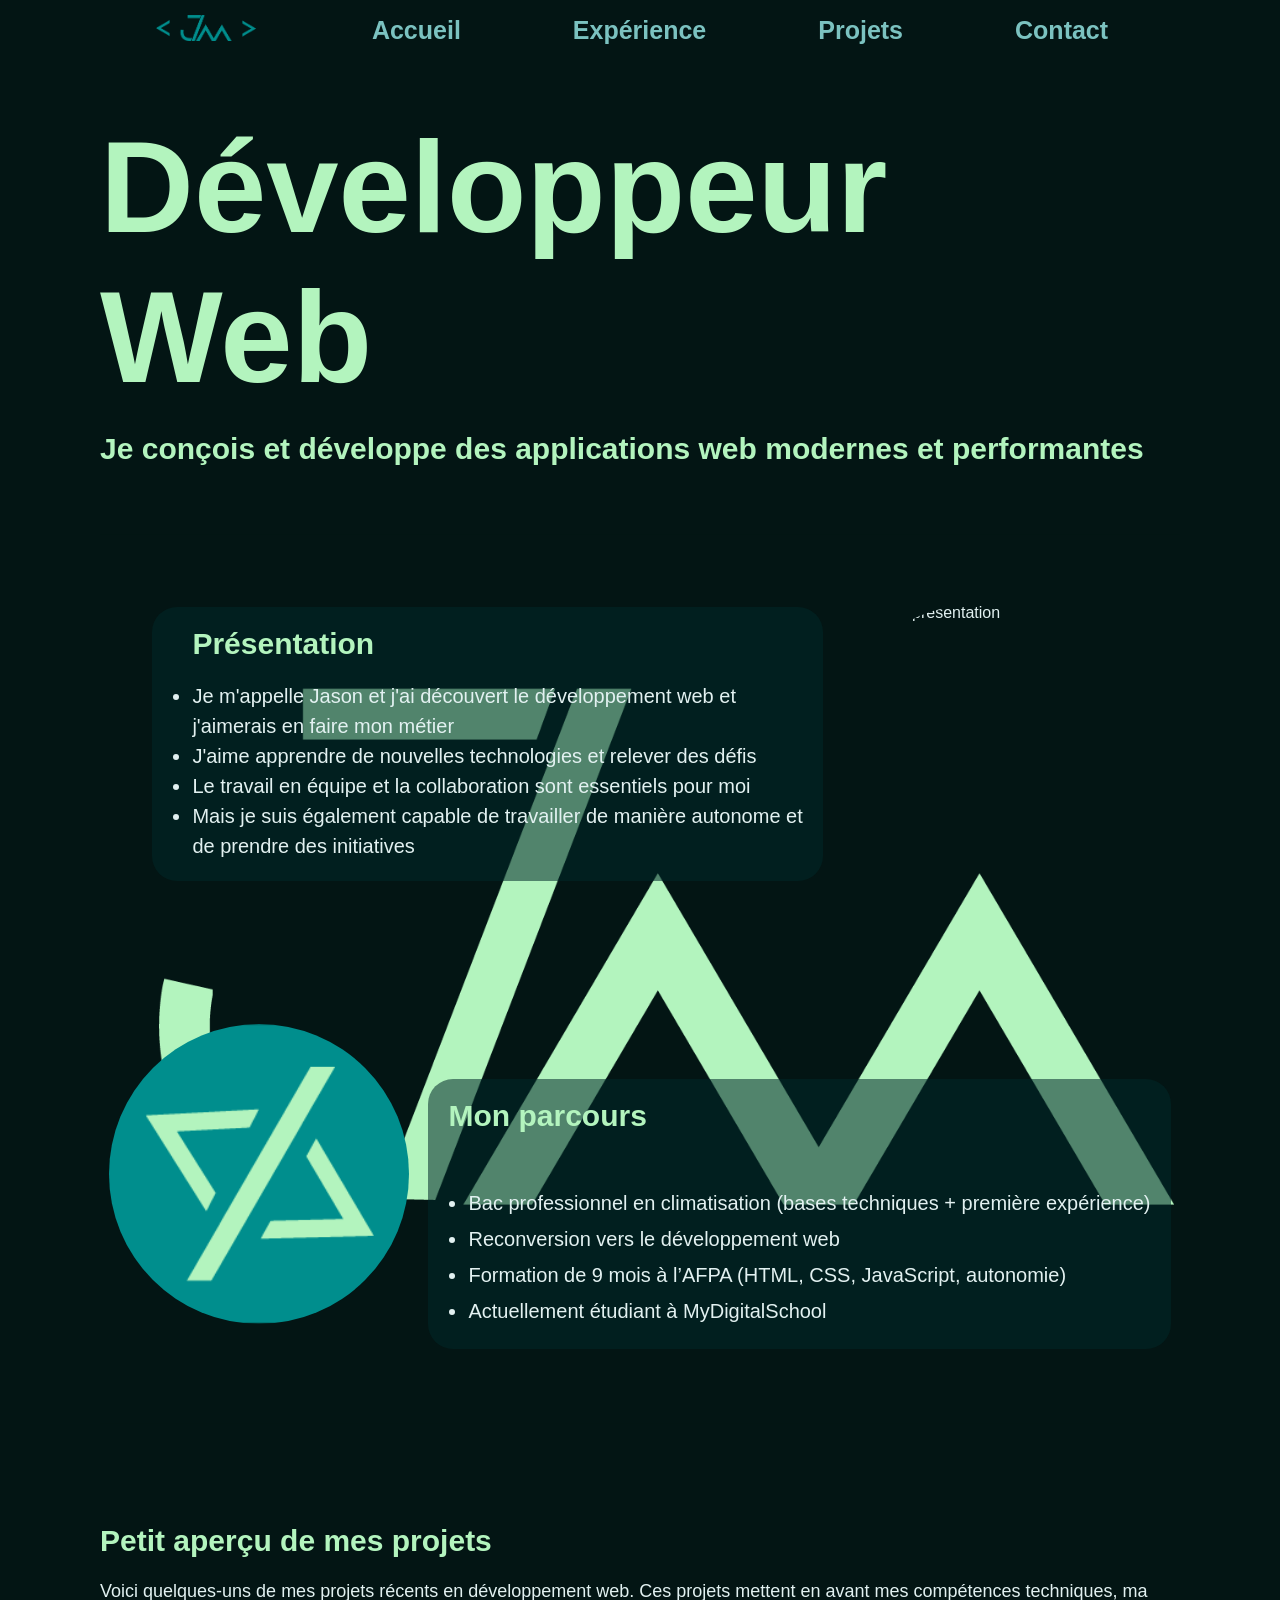
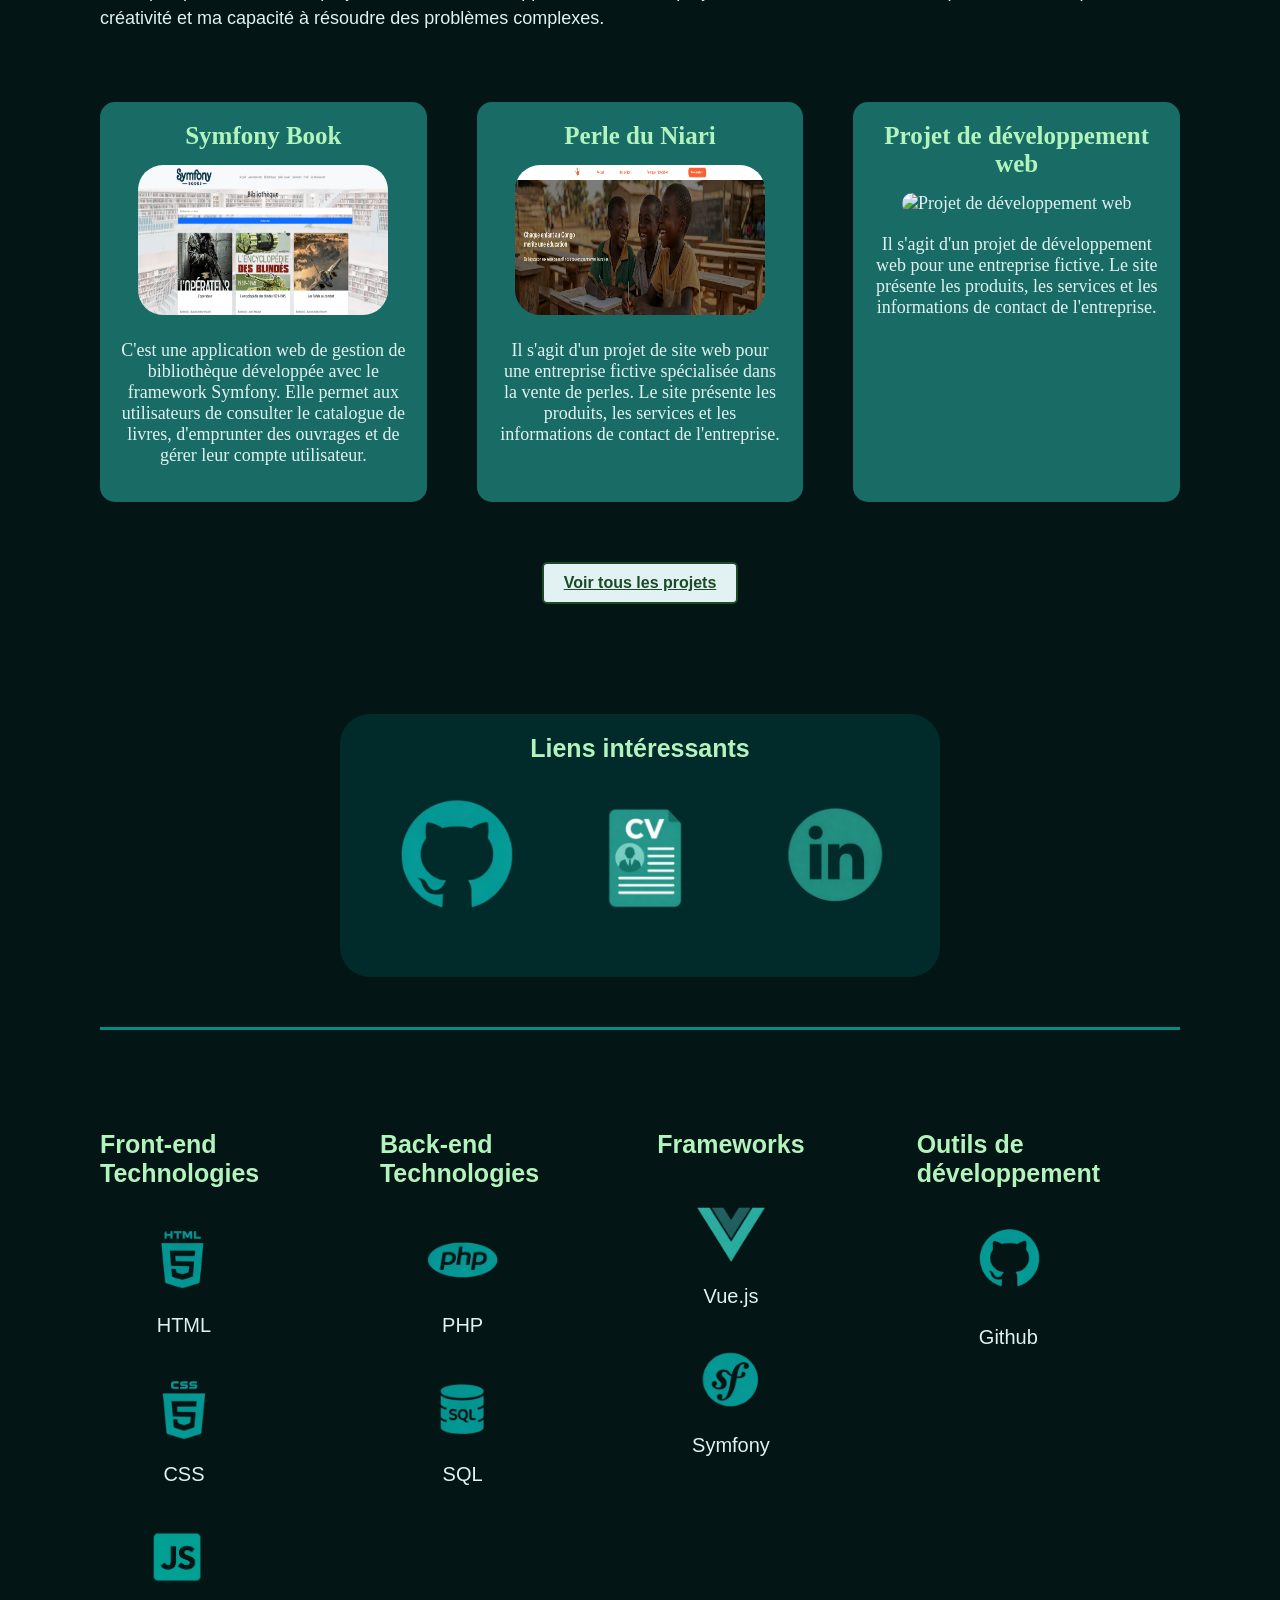
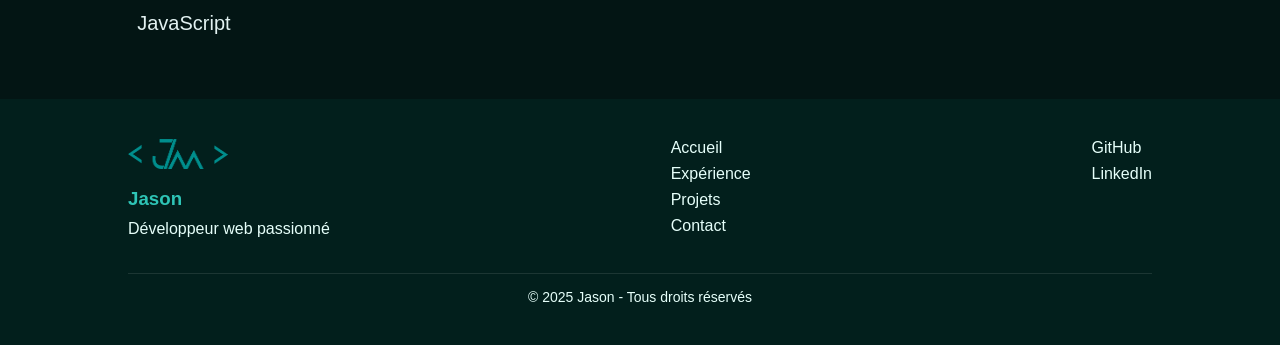
==== commit a0a6184b: "Projet Portfolio V2  31/03/2026" ====
--- a/index.html
+++ b/index.html
@@ -1,5 +1,6 @@
 <!DOCTYPE html>
 <html lang="fr">
+
 <head>
     <meta charset="UTF-8">
     <meta name="viewport" content="width=device-width, initial-scale=1.0">
@@ -7,11 +8,12 @@
     <link rel="stylesheet" href="asset/style.css">
     <link rel="icon" href="asset/img/Logo.png" type="image/x-icon">
 </head>
+
 <body>
     <nav class="navigation">
         <div class="barreNav">
             <ul class="conteneurNav">
-                <li><img class="logoNav" src="asset/img/LogoBarNav.png" alt="Logo"></li>
+                <li><a href="index.html"><img class="logoNav" src="asset/img/LogoBarNav.png" alt="Logo"></a></li>
                 <li><a class="lienNav" href="index.html">Accueil</a></li>
                 <li><a class="lienNav" href="experience.html">Expérience</a></li>
                 <li><a class="lienNav" href="projets.html">Projets</a></li>
@@ -41,17 +43,19 @@
             <h1>Développeur Web</h1>
             <h2 class="sousTitre">Je conçois et développe des applications web modernes et performantes</h2>
         </banner>
-        
+
         <div class="arrierePlan">
             <section class="presentation">
                 <img src="asset/img/photo.png" alt="Photo de présentation" class="imgPresentationMobile">
                 <div class="conteneurPresentation">
                     <h2>Présentation</h2>
                     <ul>
-                        <li>Je m'appelle Jason et j'ai découvert le développement web et <br>j'aimerais en faire mon métier</li>
+                        <li>Je m'appelle Jason et j'ai découvert le développement web et <br>j'aimerais en faire mon
+                            métier</li>
                         <li>J'aime apprendre de nouvelles technologies et relever des défis</li>
                         <li>Le travail en équipe et la collaboration sont essentiels pour moi</li>
-                        <li>Mais je suis également capable de travailler de manière autonome et <br> de prendre des initiatives</li>
+                        <li>Mais je suis également capable de travailler de manière autonome et <br> de prendre des
+                            initiatives</li>
                     </ul>
                 </div>
                 <img src="asset/img/photo.png" alt="Photo de présentation" class="imgPresentation">
@@ -70,17 +74,57 @@
                 </div>
             </section>
         </div>
+        <section class="projetAccueil">
+            <div class="contenuProjetAccueil">
+                <h2>Petit aperçu de mes projets</h2>
+                <p>Voici quelques-uns de mes projets récents en développement web. Ces projets mettent en avant mes
+                    compétences techniques, ma créativité et ma capacité à résoudre des problèmes complexes.</p>
+            </div>
+                <div class="cardContainer">
+                    <div class="cardAccueil">
+                        <div class="contenuCardAccueil">
+                            <h3>Symfony Book</h3>
+                            <img class="imgCardAccueil" src="asset/img/SymfonyBooks.png" alt="Symfony Book">
+                            <p>C'est une application web de gestion de bibliothèque développée avec le framework
+                                Symfony. Elle permet aux utilisateurs de consulter le catalogue de livres, d'emprunter
+                                des ouvrages et de gérer leur compte utilisateur.</p>
+                        </div>
+                    </div>
+                    <div class="cardAccueil">
+                        <div class="contenuCardAccueil">
+                            <h3>Perle du Niari</h3>
+                            <img class="imgCardAccueil" src="asset/img/PerleNiari.png" alt="Perle du Niari">
+                            <p>Il s'agit d'un projet de site web pour une entreprise fictive spécialisée dans la vente
+                                de perles. Le site présente les produits, les services et les informations de contact de
+                                l'entreprise.</p>
+                        </div>
+                    </div>
+                    <div class="cardAccueil">
+                        <div class="contenuCardAccueil">
+                            <h3>Projet de développement web</h3>
+                            <img class="imgCardAccueil" src="asset/img/MikeSyllapng.png" alt="Projet de développement web">
+                            <p>Il s'agit d'un projet de développement web pour une entreprise fictive. Le site présente
+                                les produits, les services et les informations de contact de l'entreprise.</p>
+                        </div>
+                    </div>
+                </div>
+                <a href="projets.html" class="buttonSecondaryAccueil">Voir tous les projets</a>
+       
+        </section>
         <section class="lienInterressant">
             <div class="lienCardInterressant">
-            <h3>Liens intéressants</h3>
+                <h3>Liens intéressants</h3>
                 <div class="conteneurLien">
-                    <a href="https://github.com/JasonM0712" target="_blank"><img class="logoLien" src="asset/img/github.png" alt="Logo GitHub"></a>
-                    <a href="asset/img/CV.pdf" target="_blank"><img class="logoLien" src="asset/img/cv.png" alt="Logo CV"></a>
-                    <a href="https://www.linkedin.com/in/jason-m-0712/" target="_blank"><img class="logoLien" src="asset/img/linkedin.png" alt="Logo LinkedIn"></a>
+                    <a href="https://github.com/JasonM0712" target="_blank"><img class="logoLien"
+                            src="asset/img/github.png" alt="Logo GitHub"></a>
+                    <a href="asset/img/CV.pdf" target="_blank"><img class="logoLien" src="asset/img/cv.png"
+                            alt="Logo CV"></a>
+                    <a href="https://www.linkedin.com/in/jason-morel-0a605a298/" target="_blank"><img class="logoLien"
+                            src="asset/img/linkedin.png" alt="Logo LinkedIn"></a>
                 </div>
             </div>
         </section>
-        
+
         <section class="techno">
             <div class="articleTechno">
                 <h3>Front-end Technologies</h3>
@@ -129,7 +173,7 @@
         </section>
 
     </section>
- <footer class="footer">
+    <footer class="footer">
 
         <div class="footer-container">
 
@@ -148,7 +192,7 @@
 
             <div class="footer-right">
                 <a href="https://github.com/JasonM0712" target="_blank">GitHub</a>
-                <a href="https://www.linkedin.com/in/jason-m-0712/" target="_blank">LinkedIn</a>
+                <a href="https://www.linkedin.com/in/jason-morel-0a605a298/" target="_blank">LinkedIn</a>
             </div>
 
         </div>
@@ -160,4 +204,5 @@
     </footer>
     <script src="asset/script.js"></script>
 </body>
+
 </html>
--- a/asset/style.css
+++ b/asset/style.css
@@ -80,7 +80,7 @@
 }
 
 h1 {
-    font-size: 60px;
+    font-size: 130px;
     margin-top: 30px;
     padding-bottom: 20px;
     color: #B3F4BE;
@@ -214,6 +214,96 @@
     color: #E2F1F1;
 }
 
+.projetAccueil {
+    display: flex;
+    justify-content: center;
+    align-items: center;
+    flex-direction: column;
+    gap: 20px;
+    margin-top: 50px;
+}
+
+.cardAccueil {
+    display: flex;
+    justify-content: center;
+    align-items: center;
+    flex-direction: column;
+    gap: 20px;
+    margin-top: 50px;
+}
+
+.contenuCardAccueil:hover {
+    transform: scale(1.05);
+    transition: transform 0.3s ease;
+    filter: brightness(1.2);
+    box-shadow: #00B3B2 0px 0px 20px;
+}
+
+.imgCardAccueil {
+    width: 250px;
+    height: 150px;
+    border-radius: 25px;
+    margin-bottom : 20px;
+}
+
+.contenuCardAccueil {
+    background-color: rgba(46,196,182,0.5);
+    font-size: 18px;
+    color: #E2F1F1;
+    max-width: 350px;
+    height: 400px;
+    border-radius: 15px;
+    text-align: center;
+    padding: 20px;
+}
+
+.buttonSecondaryAccueil {
+    background-color: #E2F1F1;
+    font-family: 'Trebuchet MS', 'Lucida Sans Unicode', 'Lucida Grande', 'Lucida Sans', Arial, sans-serif;
+    font-weight: bold;
+    color: #1B4A27;
+    border: 2px solid #1B4A27;
+    padding: 10px 20px;
+    font-size: 16px;
+    cursor: pointer;
+    border-radius: 5px;
+    margin-top: 40px;
+}
+
+.buttonSecondaryAccueil:hover {
+    transform: scale(1.1);
+    transition: transform 0.3s ease;
+    border: #031514 1px solid;
+    box-shadow: #1B4A27 10px 10px 20px;
+}
+
+.contenuProjetAccueil h2 {
+    font-size: 30px;
+    font-family: 'Trebuchet MS', 'Lucida Sans Unicode', 'Lucida Grande', 'Lucida Sans', Arial, sans-serif;
+    color: #B3F4BE;
+    margin-bottom: 20px;
+}
+
+.contenuProjetAccueil p {
+    font-size: 18px;
+    font-family: 'Trebuchet MS', 'Lucida Sans Unicode', 'Lucida Grande', 'Lucida Sans', Arial, sans-serif;
+    color: #E2F1F1;
+    line-height: 1.5;
+}
+
+.cardContainer{
+    display: flex;
+    justify-content: center;
+    align-items: center;
+    gap: 50px;
+    flex-direction: row;
+}
+
+.contenuCardAccueil h3 {
+    font-size: 25px;
+    color: #B3F4BE;
+    margin-bottom: 15px;
+}
 
 .conteneurParcours {
     display: flex;
@@ -226,7 +316,6 @@
     background: rgba(0, 40, 40, 0.55);
     border-radius: 25px;
     transition: transform 0.5s ease, box-shadow 0.5s ease, background 0.5s ease;
-
 }
 
 .parcours p {
@@ -876,6 +965,124 @@
     transform: translateX(10px);
 }
 
+.EquipeTitle {
+    font-size: 30px;
+    color: #B3F4BE;
+    text-align: center;
+    border-top: 3px solid #008E8D;
+    padding: 30px;
+    font-family: 'Trebuchet MS', 'Lucida Sans Unicode', 'Lucida Grande', 'Lucida Sans', Arial, sans-serif;
+}
+
+.EquipeTitle p{
+    font-size: 18px;
+    color: #E2F1F1;
+    text-align: center;
+    font-family: 'Trebuchet MS', 'Lucida Sans Unicode', 'Lucida Grande', 'Lucida Sans', Arial, sans-serif;
+}
+
+.EquipeTitle {
+    margin-bottom: 60px ;
+    margin-top: 40px;
+}
+
+.EquipeList {
+    display: flex;
+    justify-content: center;
+    align-items: center;
+    flex-direction: row;
+    gap: 50px;
+    margin-top: 20px;
+    margin-bottom: 50px;
+}
+
+.EquipeContact{
+    display: flex;
+    justify-content: space-around;
+    align-items: center;
+    margin-top: 50px;
+    font-family: 'Trebuchet MS', 'Lucida Sans Unicode', 'Lucida Grande', 'Lucida Sans', Arial, sans-serif;
+    color: #B3F4BE;
+    width: 100%;
+}
+
+.Equipe-Container{
+    display: flex;
+    flex-direction: column;
+    align-items: center;
+    background-color: rgba(0, 46, 45, 0.9);
+    gap: 20px;
+    width: 400px;
+    height: 630px;
+    padding: 20px;
+    border-radius: 30px;
+}
+
+.Equipe-Container:hover {
+    transform: scale(1.1);
+    transition: transform 0.3s ease;
+    filter: brightness(1.3);
+    box-shadow: #00B3B2 0px 0px 20px;
+}
+
+.Equipe-Container img {
+    width: 250px;
+    height: 250px;
+    object-fit: cover;
+    border-radius: 50%;
+    margin-top: 20px;
+    transition: transform 0.6s ease, filter 0.6s ease, box-shadow 0.6s ease;
+    margin-bottom: 20px;
+}
+
+.Equipe-Container img:hover {
+    transform: translateY(0) scale(1.08) rotate(2deg);
+    filter: brightness(1.1);
+    box-shadow: 0 0 30px rgba(120, 255, 180, 0.4);
+}
+
+.Equipe-Container h2{
+    font-size: 30px;
+    color: #B3F4BE;
+    margin-bottom: 20px;
+}
+
+.buttonSecondaryEquipe{
+    background-color: #E2F1F1;
+    font-family: 'Trebuchet MS', 'Lucida Sans Unicode', 'Lucida Grande', 'Lucida Sans', Arial, sans-serif;
+    font-weight: bold;
+    color: #1B4A27;
+    border: 2px solid #1B4A27;
+    padding: 10px 20px;
+    font-size: 16px;
+    cursor: pointer;
+    border-radius: 5px;
+    margin-top: auto;
+}
+
+.Equipe-Contenu{
+    font-size: 18px;
+    line-height: 2.0;
+    color: #E2F1F1;
+}
+
+.Equipe-Contenu h3{
+    font-size: 25px;
+    color: #B3F4BE;
+
+}
+
+.Equipe-Contenu ul{
+    padding-left: 30px;
+    color: #E2F1F1;
+}
+
+.Merci{
+    margin-top: 10px;
+    text-align: center;
+    font-size: 15px ;
+}
+
 
 
 @keyframes fadeUp {
@@ -890,7 +1097,17 @@
     }
 }
 
-@media (max-width:700px) {    .timeline {
+@media (max-width: 700px) {
+
+    h1{
+        font-size: 60px;
+    }
+
+     .sousTitre {
+        font-size: 20px;
+    }
+
+    .timeline {
         padding-left: 30px;
     }
 
@@ -901,9 +1118,7 @@
     .circle {
         left: -17.5px;
     }
-}
-
-@media (max-width: 700px) {
+
     .barreNav{
         display: none;
     }
@@ -950,6 +1165,16 @@
         margin-bottom: 20px;
         transition: transform 0.6s ease, filter 0.6s ease, box-shadow 0.6s ease;
     } 
+
+    .projetAccueil {
+        flex-direction: column;
+        text-align: center;
+    }
+
+    .cardContainer {
+        flex-direction: column;
+        align-items: center;
+    }
 
     .parcours {
         flex-direction: column;
@@ -1126,6 +1351,36 @@
         width: 300px;
     }
 
+    .EquipeTitle {
+        font-size: 25px;
+    }
+
+    .EquipeContact {
+        flex-direction: column;
+        text-align: center;
+        justify-content: center;
+        align-items: center;
+    }
+
+    .EquipeList {
+        flex-direction: column;
+        gap: 30px;
+    }
+
+    .Equipe-Container {
+        width: 300px;
+        height: auto;
+    }
+
+     .Equipe-Contenu {
+        font-size: 16px;
+    }
+
+     .Equipe-Contenu h3 {
+        font-size: 22px;
+    }
+    
+
 }
 
 .item {
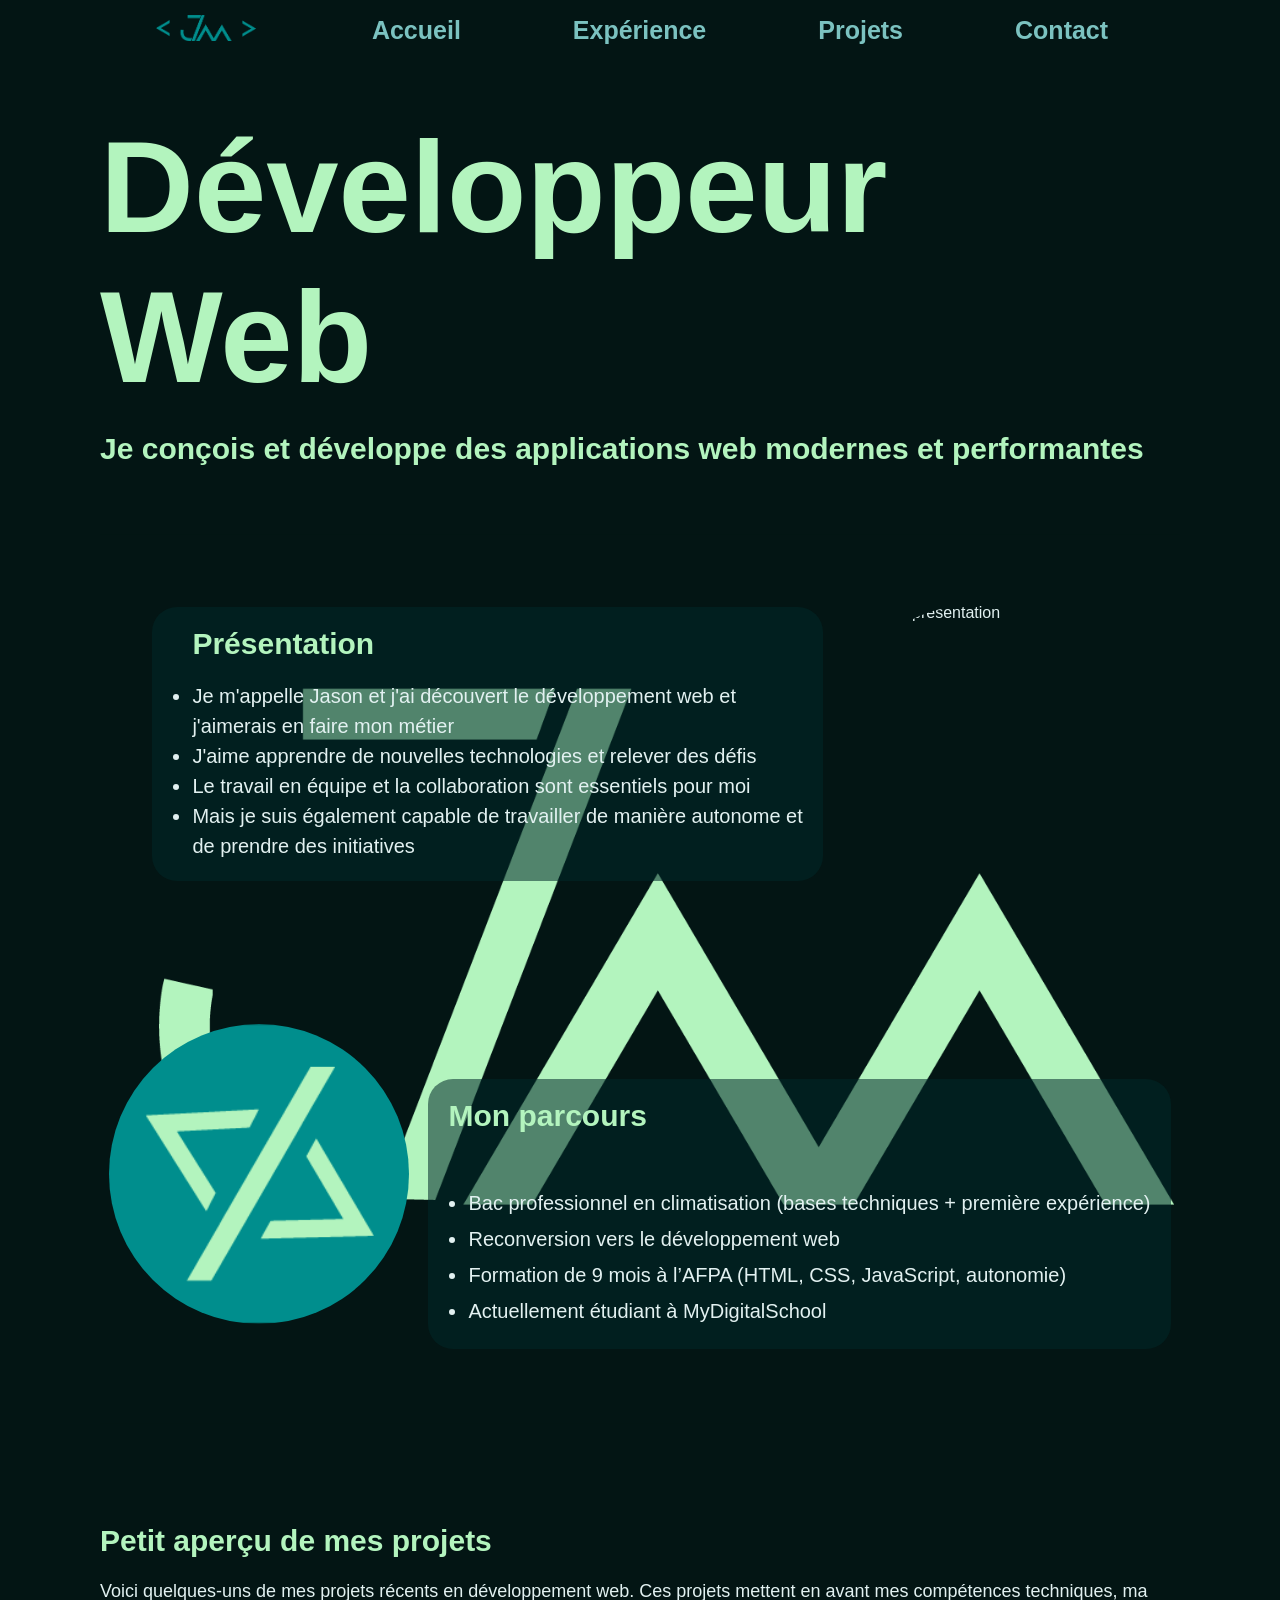
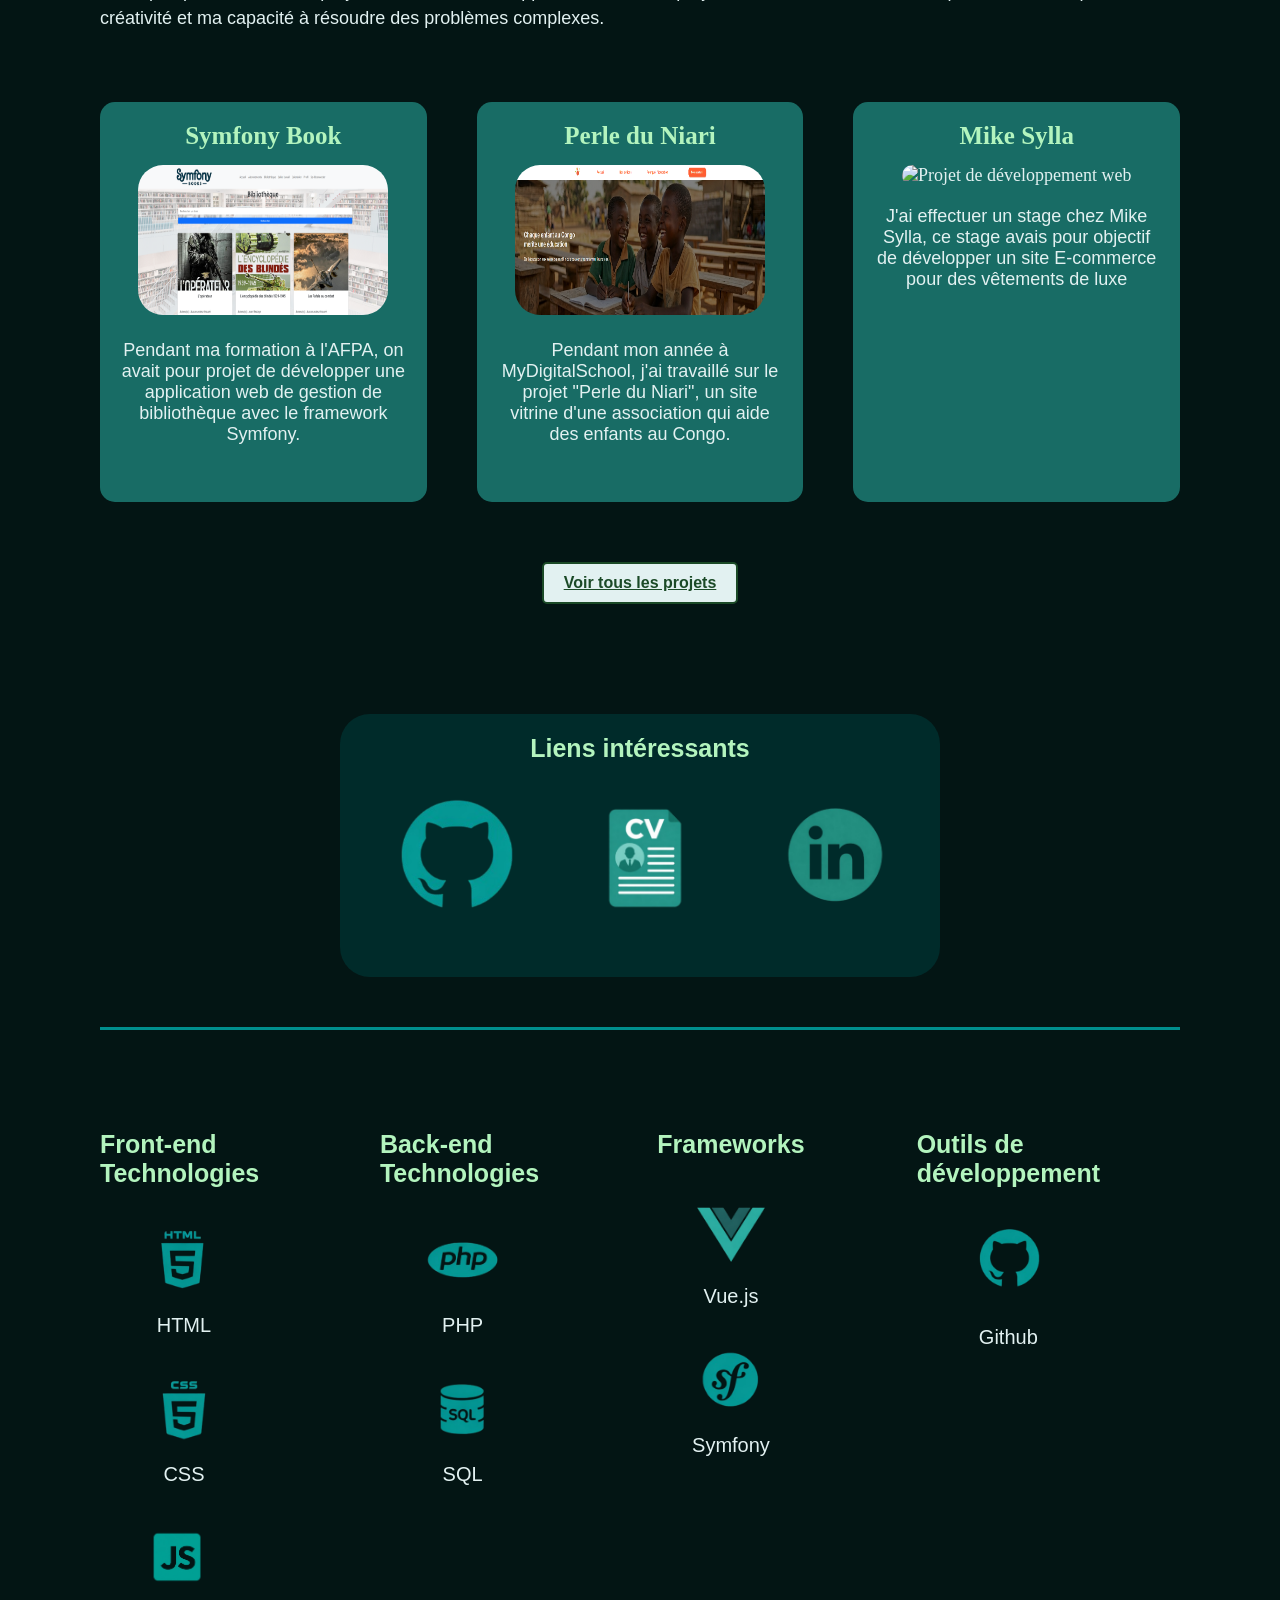
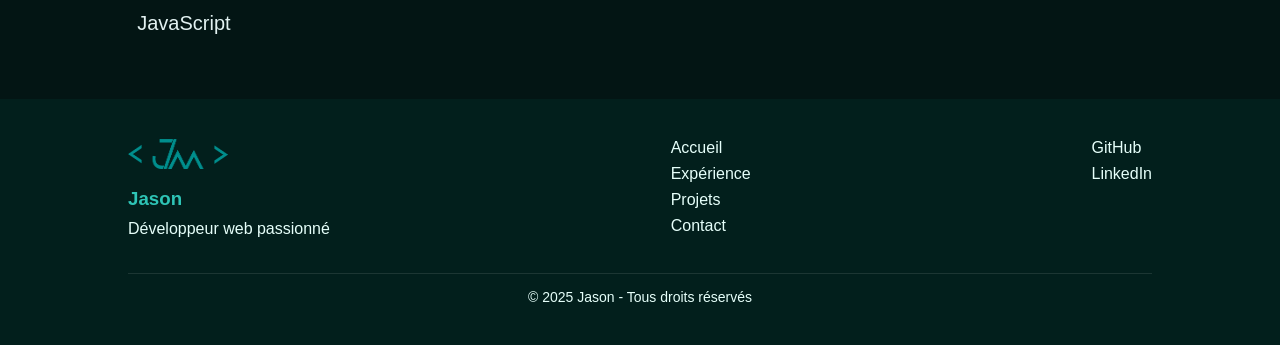
==== commit 94a99298: "Patch bug 1.1 31/03/2026" ====
--- a/index.html
+++ b/index.html
@@ -85,26 +85,21 @@
                         <div class="contenuCardAccueil">
                             <h3>Symfony Book</h3>
                             <img class="imgCardAccueil" src="asset/img/SymfonyBooks.png" alt="Symfony Book">
-                            <p>C'est une application web de gestion de bibliothèque développée avec le framework
-                                Symfony. Elle permet aux utilisateurs de consulter le catalogue de livres, d'emprunter
-                                des ouvrages et de gérer leur compte utilisateur.</p>
+                            <p>Pendant ma formation à l'AFPA, on avait pour projet de développer une application web de gestion de bibliothèque avec le framework Symfony.</p>
                         </div>
                     </div>
                     <div class="cardAccueil">
                         <div class="contenuCardAccueil">
                             <h3>Perle du Niari</h3>
                             <img class="imgCardAccueil" src="asset/img/PerleNiari.png" alt="Perle du Niari">
-                            <p>Il s'agit d'un projet de site web pour une entreprise fictive spécialisée dans la vente
-                                de perles. Le site présente les produits, les services et les informations de contact de
-                                l'entreprise.</p>
+                            <p>Pendant mon année à MyDigitalSchool, j'ai travaillé sur le projet "Perle du Niari", un site vitrine d'une association qui aide des enfants au Congo.</p>
                         </div>
                     </div>
                     <div class="cardAccueil">
                         <div class="contenuCardAccueil">
-                            <h3>Projet de développement web</h3>
+                            <h3>Mike Sylla</h3>
                             <img class="imgCardAccueil" src="asset/img/MikeSyllapng.png" alt="Projet de développement web">
-                            <p>Il s'agit d'un projet de développement web pour une entreprise fictive. Le site présente
-                                les produits, les services et les informations de contact de l'entreprise.</p>
+                            <p>J'ai effectuer un stage chez Mike Sylla, ce stage avais pour objectif de développer un site E-commerce pour des vêtements de luxe </p>
                         </div>
                     </div>
                 </div>
--- a/asset/style.css
+++ b/asset/style.css
@@ -232,22 +232,21 @@
     margin-top: 50px;
 }
 
-.contenuCardAccueil:hover {
-    transform: scale(1.05);
-    transition: transform 0.3s ease;
+.cardAccueil:hover .contenuCardAccueil {
+    transform: translateY(-8px) scale(1.05);
+    box-shadow: 0 20px 40px rgba(0, 255, 170, 0.25);
     filter: brightness(1.2);
-    box-shadow: #00B3B2 0px 0px 20px;
 }
 
 .imgCardAccueil {
     width: 250px;
     height: 150px;
     border-radius: 25px;
-    margin-bottom : 20px;
+    margin-bottom: 20px;
 }
 
 .contenuCardAccueil {
-    background-color: rgba(46,196,182,0.5);
+    background-color: rgba(46, 196, 182, 0.5);
     font-size: 18px;
     color: #E2F1F1;
     max-width: 350px;
@@ -291,7 +290,7 @@
     line-height: 1.5;
 }
 
-.cardContainer{
+.cardContainer {
     display: flex;
     justify-content: center;
     align-items: center;
@@ -318,6 +317,8 @@
     transition: transform 0.5s ease, box-shadow 0.5s ease, background 0.5s ease;
 }
 
+
+
 .parcours p {
     font-size: 20px;
     line-height: 1.5;
@@ -425,7 +426,7 @@
     padding-top: 30px;
 }
 
-.lienCardInterressant{
+.lienCardInterressant {
     text-align: center;
     width: 600px;
     background-color: rgba(0, 46, 45, 0.9);
@@ -544,13 +545,6 @@
     margin-bottom: 20px;
 }
 
-.modal-content {
-    display: block;
-    width: 90%;
-    padding: 30px;
-    height: 550px;
-}
-
 .modal-content h2 {
     font-size: 25px;
 }
@@ -561,6 +555,8 @@
 
 .modal {
     display: none;
+    justify-content: center;
+    align-items: center;
     position: fixed;
     z-index: 3;
     left: 0;
@@ -572,16 +568,31 @@
 
 .modal-content {
     display: flex;
+    justify-content: center;
+    align-items: center;
     flex-direction: column;
-    align-items: center;
     background-color: #00B3B2;
     width: 80%;
     max-width: 500px;
-    height: 650px;
-    margin: 10% auto;
-    padding: 60px;
+    height: 600px;
+    padding: 30px;
     border-radius: 10px;
+    margin: 0 auto;
     position: relative;
+}
+
+.buttonModalSecondary {
+    background-color: #E2F1F1;
+    font-family: 'Trebuchet MS', 'Lucida Sans Unicode', 'Lucida Grande', 'Lucida Sans', Arial, sans-serif;
+    font-weight: bold;
+    color: #1B4A27;
+    border: 2px solid #1B4A27;
+    padding: 10px 20px;
+    font-size: 16px;
+    cursor: pointer;
+    border-radius: 5px;
+    transition: background-color 0.3s ease;
+    margin-top: auto;
 }
 
 .modal-content h2 {
@@ -594,13 +605,15 @@
 .modal-content p {
     font-family: 'Trebuchet MS', 'Lucida Sans Unicode', 'Lucida Grande', 'Lucida Sans', Arial, sans-serif;
     color: #E2F1F1;
-    text-align: left;
+    text-align: start;
+    width: 85%;
     padding-top: 20px;
     padding-bottom: 10px;
 }
 
 .modal-content ul {
     font-family: 'Trebuchet MS', 'Lucida Sans Unicode', 'Lucida Grande', 'Lucida Sans', Arial, sans-serif;
+    width: 85%;
     color: #E2F1F1;
     text-align: left;
     padding-top: 10px;
@@ -618,7 +631,6 @@
     width: 60px;
     height: 60px;
     object-fit: contain;
-    margin-bottom: 20px;
 }
 
 .close {
@@ -639,7 +651,7 @@
 }
 
 
-.timeline{
+.timeline {
     position: relative;
     margin: 100px auto;
     padding-left: 80px;
@@ -647,31 +659,31 @@
 }
 
 /* ligne */
-.timeline::before{
-    content:"";
-    position:absolute;
-    left:20px;
-    top:0;
-    width:2px;
+.timeline::before {
+    content: "";
+    position: absolute;
+    left: 20px;
+    top: 0;
+    width: 2px;
     top: 20px;
     height: calc(100% - 20px);
-    background:#2ec4b6;
-}
-
-.item{
+    background: #2ec4b6;
+}
+
+.item {
     position: relative;
     margin-bottom: 60px;
 }
 
-.circle{
+.circle {
     position: absolute;
-    left: -66.5px; 
+    left: -66.5px;
     top: 20px;
-    width:16px;
-    height:16px;
-    background:#2ec4b6;
-    border-radius:50%;
-    box-shadow:0 0 8px #2ec4b6, 0 0 20px rgba(46,196,182,0.5);
+    width: 16px;
+    height: 16px;
+    background: #2ec4b6;
+    border-radius: 50%;
+    box-shadow: 0 0 8px #2ec4b6, 0 0 20px rgba(46, 196, 182, 0.5);
 }
 
 .item {
@@ -748,7 +760,7 @@
     align-items: center;
     flex-direction: column;
     gap: 20px;
-    margin-top: 50px;   
+    margin-top: 50px;
     position: relative;
     overflow: hidden;
     opacity: 0;
@@ -771,7 +783,7 @@
     font-family: 'Trebuchet MS', Arial;
 }
 
-.contactForm input{
+.contactForm input {
     width: 300px;
 }
 
@@ -798,8 +810,8 @@
     display: flex;
     justify-content: space-around;
     align-items: center;
-    margin-bottom : 50px;
-    gap : 15px;
+    margin-bottom: 50px;
+    gap: 15px;
 }
 
 
@@ -815,7 +827,7 @@
     filter: brightness(1.1);
 }
 
-.formEmail{
+.formEmail {
     display: flex;
     flex-direction: column;
     gap: 10px;
@@ -826,57 +838,57 @@
     color: #E2F1F1;
 }
 
-.formEmail input{
+.formEmail input {
     width: 100%;
     margin-bottom: 30px;
 }
 
-.footer{
-  background:#021f1c;
-  color:#e6fffa;
-  padding:40px 10%;
-  font-family: 'Trebuchet MS', 'Lucida Sans Unicode', 'Lucida Grande', 'Lucida Sans', Arial, sans-serif;
-}
-
-.footer-container{
-  display:flex;
-  justify-content:space-between;
-  align-items:flex-start;
-  flex-wrap:wrap;
-}
-
-.footer-left h3{
-  color:#2ec4b6;
-  margin-bottom:10px;
-}
-
-.footer-left img{
-  width:100px;
-  height:30px;
-
-  margin-bottom:15px;
+.footer {
+    background: #021f1c;
+    color: #e6fffa;
+    padding: 40px 10%;
+    font-family: 'Trebuchet MS', 'Lucida Sans Unicode', 'Lucida Grande', 'Lucida Sans', Arial, sans-serif;
+}
+
+.footer-container {
+    display: flex;
+    justify-content: space-between;
+    align-items: flex-start;
+    flex-wrap: wrap;
+}
+
+.footer-left h3 {
+    color: #2ec4b6;
+    margin-bottom: 10px;
+}
+
+.footer-left img {
+    width: 100px;
+    height: 30px;
+
+    margin-bottom: 15px;
 }
 
 .footer-center a,
-.footer-right a{
-  display:block;
-  color:#e6fffa;
-  text-decoration:none;
-  margin-bottom:8px;
-  transition:0.3s;
+.footer-right a {
+    display: block;
+    color: #e6fffa;
+    text-decoration: none;
+    margin-bottom: 8px;
+    transition: 0.3s;
 }
 
 .footer-center a:hover,
-.footer-right a:hover{
-  color:#2ec4b6;
-}
-
-.footer-bottom{
-  text-align:center;
-  margin-top:30px;
-  border-top:1px solid rgba(255,255,255,0.1);
-  padding-top:15px;
-  font-size:14px;
+.footer-right a:hover {
+    color: #2ec4b6;
+}
+
+.footer-bottom {
+    text-align: center;
+    margin-top: 30px;
+    border-top: 1px solid rgba(255, 255, 255, 0.1);
+    padding-top: 15px;
+    font-size: 14px;
 }
 
 .imgPresentationMobile {
@@ -901,7 +913,7 @@
 
 
 .navButtonMobile li {
-    color: #2ec4b6 ;
+    color: #2ec4b6;
     list-style: none;
     text-decoration: none;
     margin-top: 30px;
@@ -974,7 +986,7 @@
     font-family: 'Trebuchet MS', 'Lucida Sans Unicode', 'Lucida Grande', 'Lucida Sans', Arial, sans-serif;
 }
 
-.EquipeTitle p{
+.EquipeTitle p {
     font-size: 18px;
     color: #E2F1F1;
     text-align: center;
@@ -982,7 +994,7 @@
 }
 
 .EquipeTitle {
-    margin-bottom: 60px ;
+    margin-bottom: 60px;
     margin-top: 40px;
 }
 
@@ -996,7 +1008,7 @@
     margin-bottom: 50px;
 }
 
-.EquipeContact{
+.EquipeContact {
     display: flex;
     justify-content: space-around;
     align-items: center;
@@ -1006,7 +1018,7 @@
     width: 100%;
 }
 
-.Equipe-Container{
+.Equipe-Container {
     display: flex;
     flex-direction: column;
     align-items: center;
@@ -1041,13 +1053,13 @@
     box-shadow: 0 0 30px rgba(120, 255, 180, 0.4);
 }
 
-.Equipe-Container h2{
+.Equipe-Container h2 {
     font-size: 30px;
     color: #B3F4BE;
     margin-bottom: 20px;
 }
 
-.buttonSecondaryEquipe{
+.buttonSecondaryEquipe {
     background-color: #E2F1F1;
     font-family: 'Trebuchet MS', 'Lucida Sans Unicode', 'Lucida Grande', 'Lucida Sans', Arial, sans-serif;
     font-weight: bold;
@@ -1060,29 +1072,38 @@
     margin-top: auto;
 }
 
-.Equipe-Contenu{
+.Equipe-Contenu {
     font-size: 18px;
     line-height: 2.0;
     color: #E2F1F1;
 }
 
-.Equipe-Contenu h3{
+.Equipe-Contenu h3 {
     font-size: 25px;
     color: #B3F4BE;
 
 }
 
-.Equipe-Contenu ul{
+.Equipe-Contenu ul {
     padding-left: 30px;
     color: #E2F1F1;
 }
 
-.Merci{
+.Merci {
     margin-top: 10px;
     text-align: center;
-    font-size: 15px ;
-}
-
+    font-size: 15px;
+}
+
+.item {
+    opacity: 0;
+    transform: translateY(20px);
+    animation: fadeIn 0.6s forwards;
+}
+
+.contenuCardAccueil p {
+    font-family: 'Trebuchet MS', 'Lucida Sans Unicode', 'Lucida Grande', 'Lucida Sans', Arial, sans-serif;
+}
 
 
 @keyframes fadeUp {
@@ -1099,11 +1120,11 @@
 
 @media (max-width: 700px) {
 
-    h1{
+    h1 {
         font-size: 60px;
     }
 
-     .sousTitre {
+    .sousTitre {
         font-size: 20px;
     }
 
@@ -1119,7 +1140,7 @@
         left: -17.5px;
     }
 
-    .barreNav{
+    .barreNav {
         display: none;
     }
 
@@ -1134,17 +1155,17 @@
     .presentation {
         flex-direction: column;
         text-align: center;
-    } 
+    }
 
     .presentation .conteneurPresentation {
         margin-top: 20px;
         width: 300px;
     }
 
-    .conteneurPresentation li{ 
+    .conteneurPresentation li {
         padding: 10px;
-        
-    } 
+
+    }
 
     .conteneurParcours li {
         padding: 5px;
@@ -1154,7 +1175,7 @@
 
     .imgPresentation {
         display: none;
-    } 
+    }
 
     .imgPresentationMobile {
         display: block;
@@ -1164,7 +1185,7 @@
         border-radius: 50%;
         margin-bottom: 20px;
         transition: transform 0.6s ease, filter 0.6s ease, box-shadow 0.6s ease;
-    } 
+    }
 
     .projetAccueil {
         flex-direction: column;
@@ -1180,14 +1201,14 @@
         flex-direction: column;
         text-align: center;
         animation-delay: 0.4s;
-    } 
+    }
 
     .conteneurParcours {
         margin-top: 20px;
         width: 300px;
-    } 
-
-    .imgParcours{
+    }
+
+    .imgParcours {
         display: block;
         width: 200px;
         height: 200px;
@@ -1217,7 +1238,7 @@
         gap: 20px;
     }
 
-    .navButtonMobile a{
+    .navButtonMobile a {
         font-family: 'Trebuchet MS', 'Lucida Sans Unicode', 'Lucida Grande', 'Lucida Sans', Arial, sans-serif;
         font-size: 24px;
     }
@@ -1235,40 +1256,41 @@
         text-align: center;
         justify-content: center;
         align-items: center;
-    } 
+    }
 
     .articleTechno {
         margin-right: 0;
-    } 
+    }
 
     .footer {
         text-align: center;
-    } 
+    }
 
     .footer-container {
         flex-direction: column;
         justify-content: center;
         align-items: center;
         gap: 20px;
-    } 
+    }
 
     .footer-left {
         order: 2;
-    } 
+    }
 
     .footer-center {
         order: 3;
     }
+
     .footer-right {
         order: 4;
-    } 
+    }
 
     .projetPresentation {
         flex-direction: column;
         text-align: center;
     }
 
-    .projetPresentation img{
+    .projetPresentation img {
         margin-top: 30px;
         margin-bottom: 20px;
     }
@@ -1280,7 +1302,7 @@
 
     .modal-container-techno {
         justify-content: center;
-    } 
+    }
 
     .contactPresentation {
         flex-direction: column;
@@ -1292,7 +1314,7 @@
     .contactPresentation img {
         margin-top: 30px;
         margin-bottom: 20px;
-        
+
     }
 
     .contactForm {
@@ -1312,9 +1334,9 @@
 
     .conteneurNav {
         gap: 1rem;
-    } 
-
-    .lienCardInterressant{
+    }
+
+    .lienCardInterressant {
         width: 250px;
     }
 
@@ -1355,6 +1377,10 @@
         font-size: 25px;
     }
 
+    .formEmail label {
+        text-align: left;
+    }
+
     .EquipeContact {
         flex-direction: column;
         text-align: center;
@@ -1372,22 +1398,101 @@
         height: auto;
     }
 
-     .Equipe-Contenu {
+    .Equipe-Contenu {
         font-size: 16px;
     }
 
-     .Equipe-Contenu h3 {
+    .Equipe-Contenu h3 {
         font-size: 22px;
     }
-    
-
-}
-
-.item {
-    opacity: 0;
-    transform: translateY(20px);
-    animation: fadeIn 0.6s forwards;
-}
+
+    .modal-content {
+
+        padding: 20px;
+    }
+
+    .modal-Techno {
+        width: 50px;
+        height: 50px;
+    }
+
+    .cardAccueil {
+        width: 300px;
+    }
+
+    .contenuCardAccueil {
+        width: 100%;
+        height: auto;
+    }
+
+    .contenuProjetAccueil {
+        width: 100%;
+    }
+
+
+}
+
+/* Responsif Model S8 */
+
+@media (max-width: 400px) {
+    h1 {
+        font-size: 40px;
+    }
+
+    .navButtonMobile li {
+        font-size: 20px;
+    }
+
+    .navImgMobile {
+        width: 60px;
+        height: 60px;
+    }
+
+    .projetPresentation h2 {
+        font-size: 25px;
+    }
+
+    .projetPresentation p {
+        font-size: 16px;
+    }
+
+    .contenuCardAccueil h3 {
+        font-size: 20px;
+    }
+
+    .contenuCardAccueil p {
+        font-size: 16px;
+    }
+
+    .modal-content h2 {
+        font-size: 18px;
+    }
+
+    .modal-content p {
+        font-size: 14px;
+    }
+
+    .EquipeTitle {
+        font-size: 20px;
+    }
+
+    .EquipeTitle p {
+        font-size: 16px;
+    }
+
+    .Equipe-Contenu {
+        font-size: 14px;
+    }
+
+    .Equipe-Contenu h3 {
+        font-size: 18px;
+    }
+
+    .Equipe-Contenu ul {
+        padding-left: 20px;
+    }
+}
+
 
 @keyframes fadeIn {
     to {
